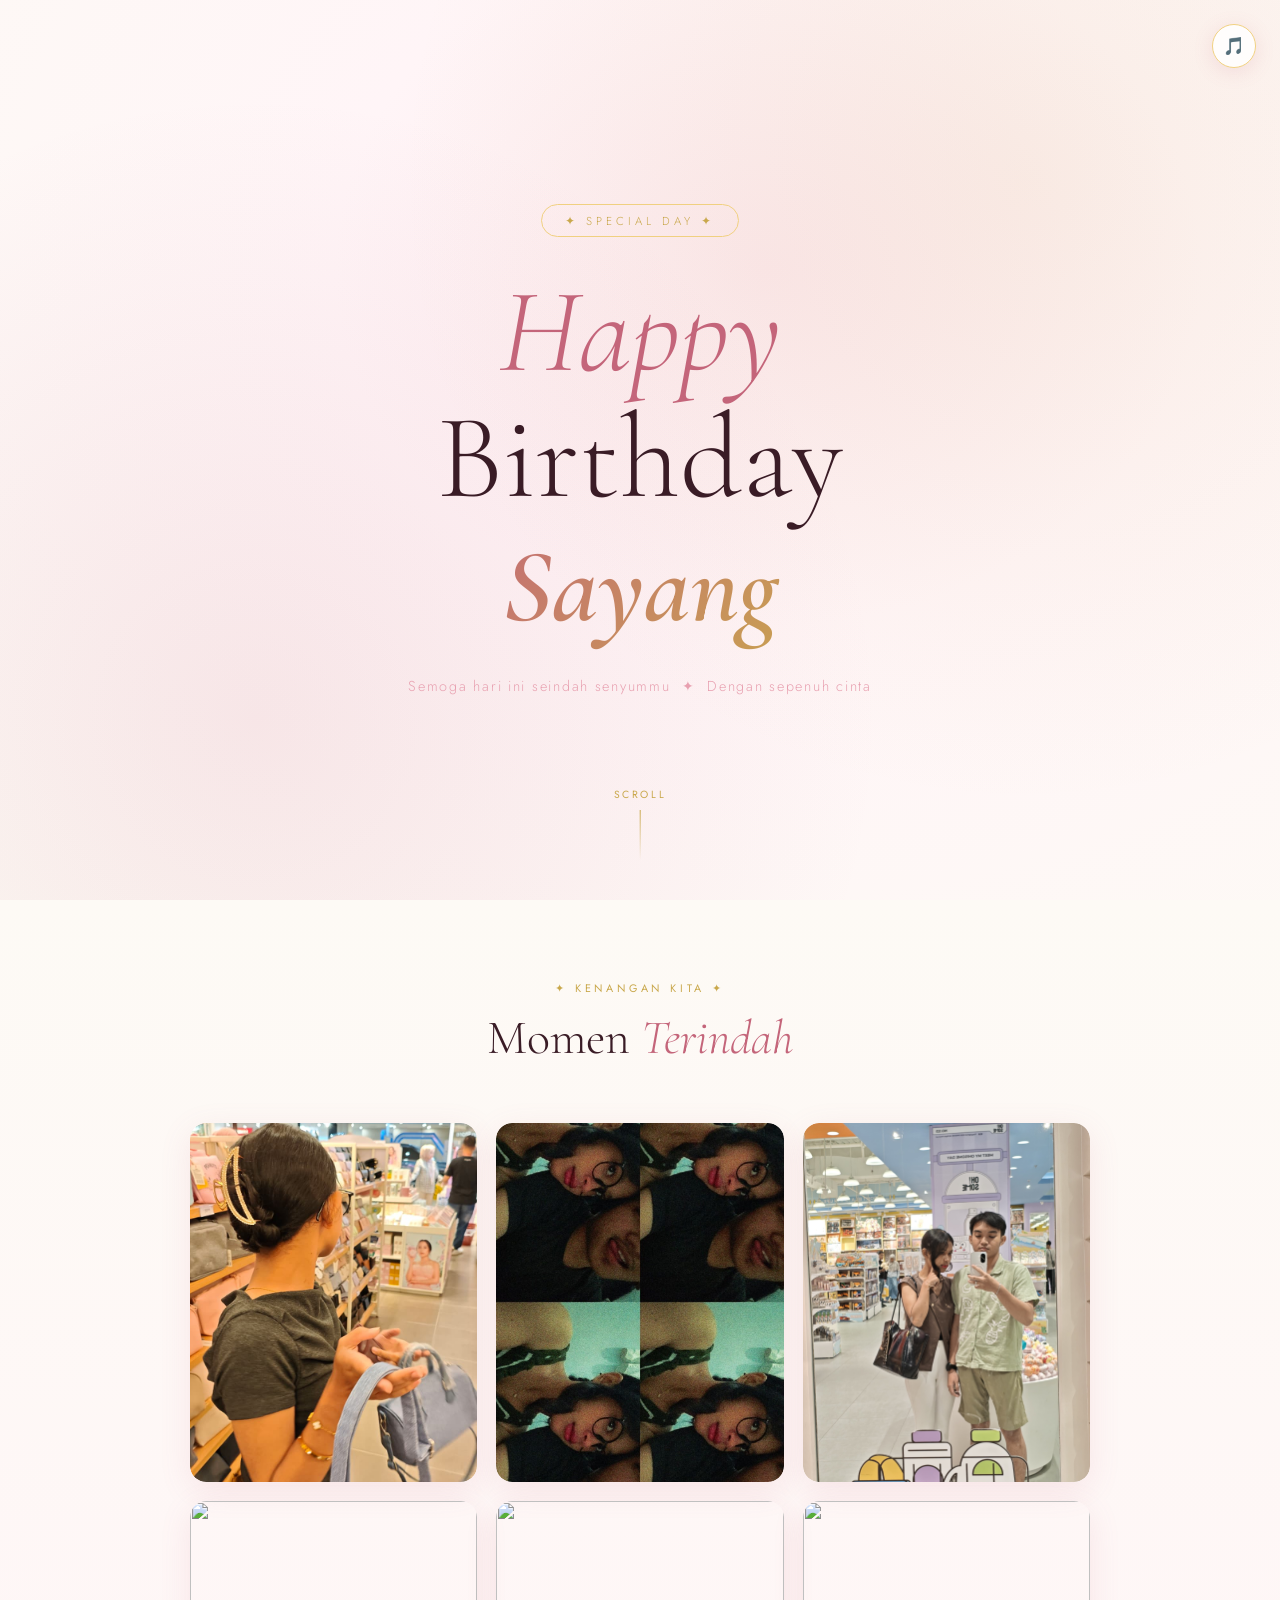
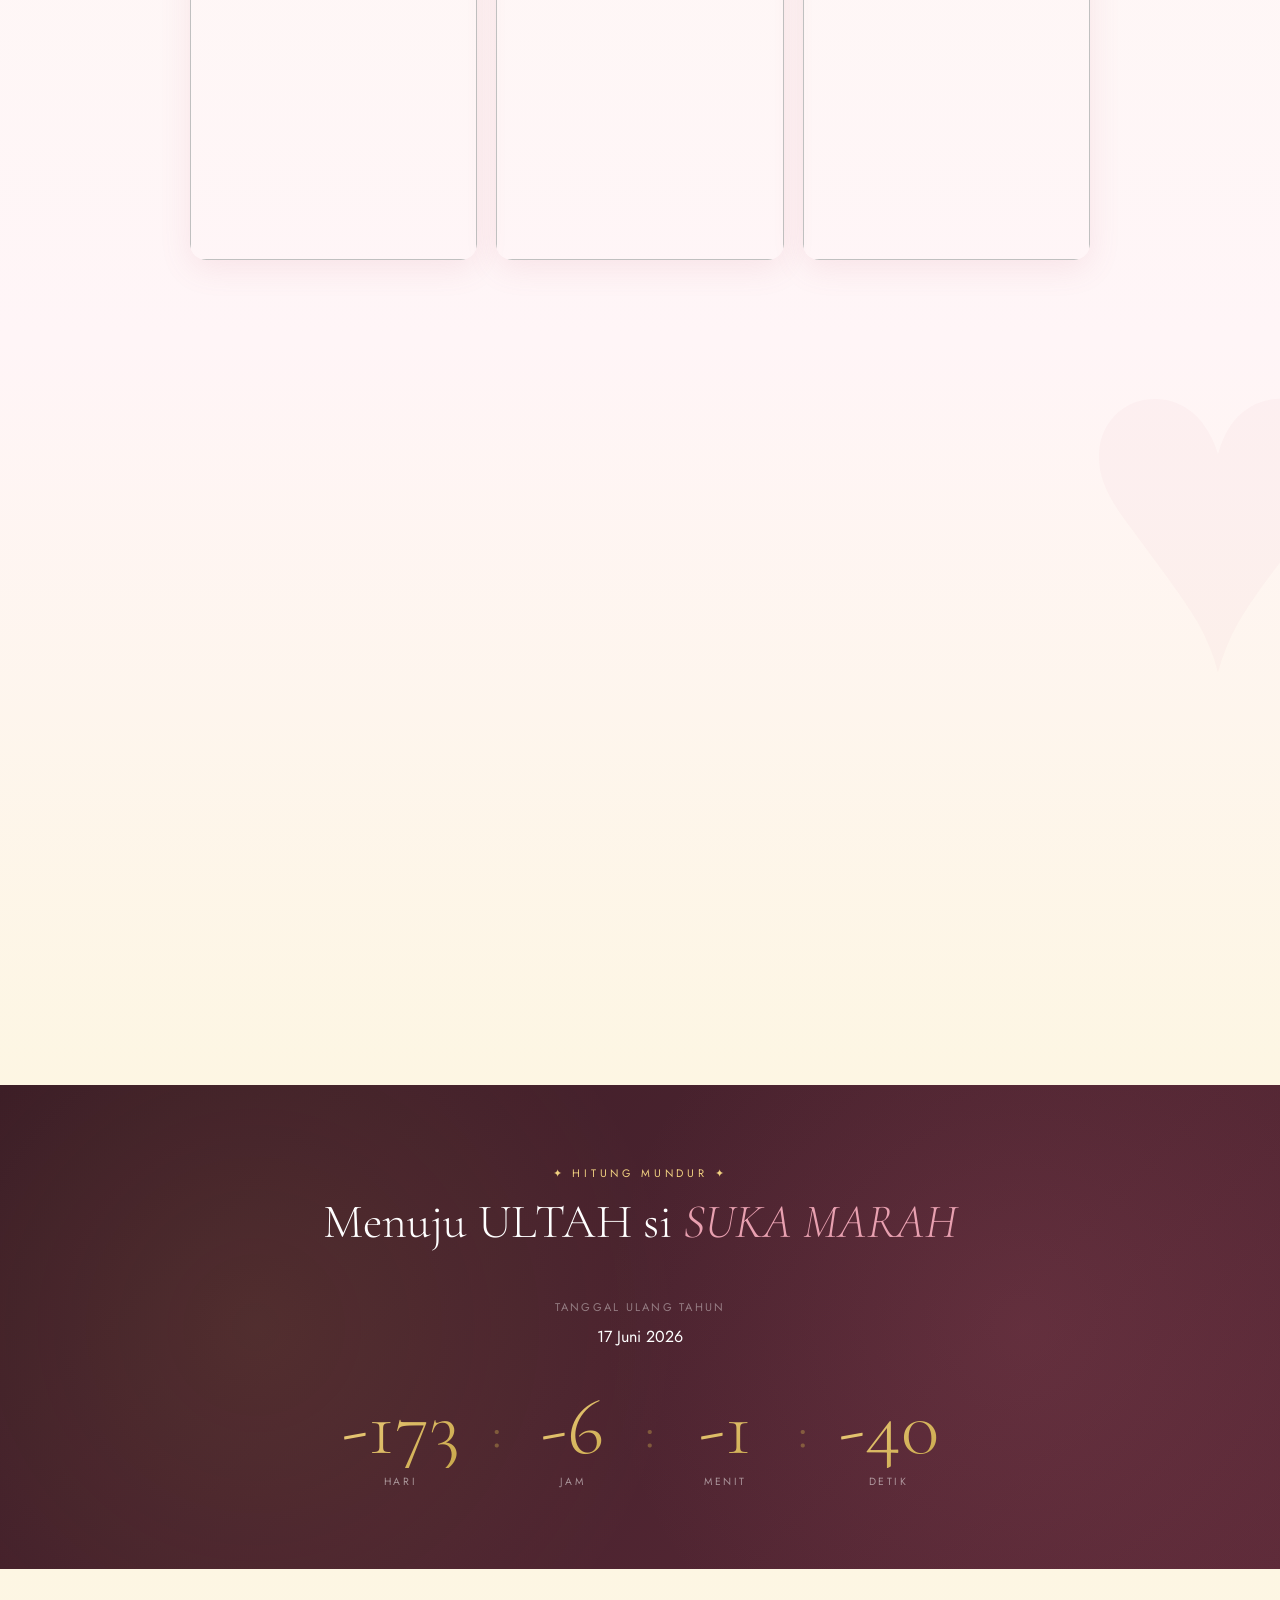
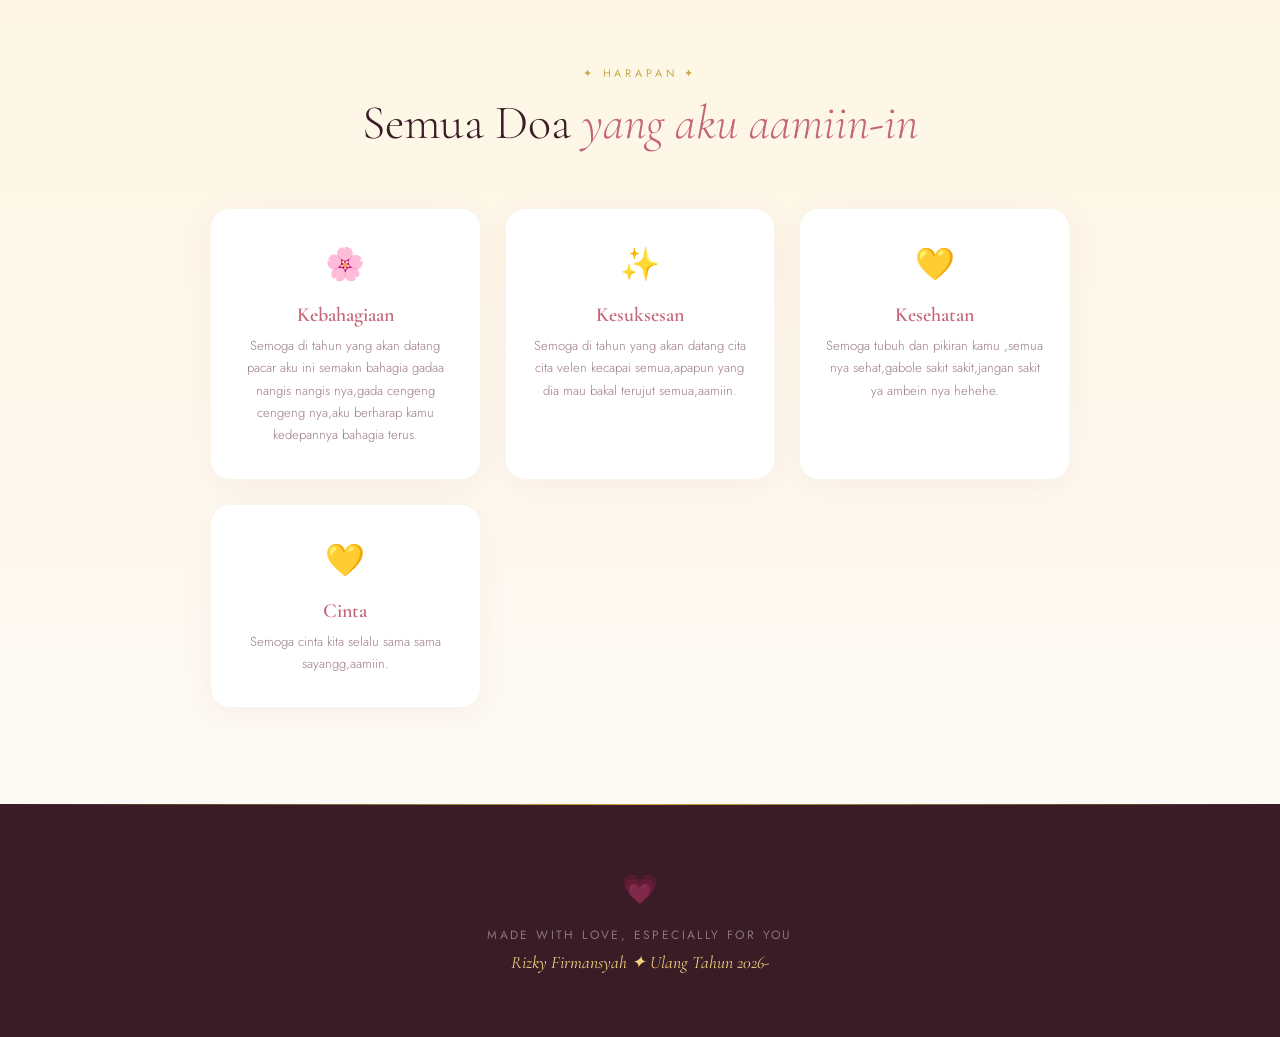
==== index.html @ 266c9fd0 "Rename ultah.html to index.html" ====
<!DOCTYPE html>
<html lang="id">
<head>
  <meta charset="UTF-8" />
  <meta name="viewport" content="width=device-width, initial-scale=1.0" />
  <title>Happy Birthday ✨</title>
  <link href="https://fonts.googleapis.com/css2?family=Cormorant+Garamond:ital,wght@0,300;0,400;0,600;1,300;1,400&family=Jost:wght@200;300;400;500&display=swap" rel="stylesheet" />
  <style>
    *, *::before, *::after { margin: 0; padding: 0; box-sizing: border-box; }

    :root {
      --pink-deep:   #c4657a;
      --pink-mid:    #e8a0b0;
      --pink-light:  #fce8ed;
      --pink-pale:   #fff5f7;
      --gold:        #c9a84c;
      --gold-light:  #f0d080;
      --gold-pale:   #fdf6e3;
      --cream:       #fdfaf5;
      --dark:        #3a1c26;
    }

    html { scroll-behavior: smooth; }

    body {
      font-family: 'Jost', sans-serif;
      background: var(--cream);
      color: var(--dark);
      overflow-x: hidden;
    }

    /* ── PARTICLE CANVAS ── */
    #particles {
      position: fixed; inset: 0;
      pointer-events: none;
      z-index: 0;
    }

    /* ── HERO ── */
    .hero {
      position: relative;
      min-height: 100vh;
      display: flex;
      flex-direction: column;
      align-items: center;
      justify-content: center;
      text-align: center;
      padding: 2rem;
      overflow: hidden;
      background: radial-gradient(ellipse at 60% 30%, #fce8ed 0%, #fff5f7 40%, #fdfaf5 100%);
    }

    .hero::before {
      content: '';
      position: absolute;
      inset: 0;
      background:
        radial-gradient(circle at 20% 80%, rgba(196,101,122,.12) 0%, transparent 50%),
        radial-gradient(circle at 80% 20%, rgba(201,168,76,.10) 0%, transparent 50%);
      z-index: 1;
    }

    .hero-inner { position: relative; z-index: 2; }

    .badge {
      display: inline-block;
      font-family: 'Jost', sans-serif;
      font-weight: 300;
      font-size: .72rem;
      letter-spacing: .35em;
      text-transform: uppercase;
      color: var(--gold);
      border: 1px solid var(--gold-light);
      padding: .45rem 1.4rem;
      border-radius: 99px;
      margin-bottom: 2rem;
      opacity: 0;
      animation: fadeUp .8s .2s ease forwards;
    }

    .hero-title {
      font-family: 'Cormorant Garamond', serif;
      font-weight: 300;
      font-size: clamp(3.2rem, 10vw, 7.5rem);
      line-height: 1.05;
      color: var(--dark);
      opacity: 0;
      animation: fadeUp .9s .4s ease forwards;
    }

    .hero-title em {
      font-style: italic;
      color: var(--pink-deep);
    }

    .hero-name {
      font-family: 'Cormorant Garamond', serif;
      font-weight: 600;
      font-style: italic;
      font-size: clamp(2.8rem, 9vw, 6.5rem);
      background: linear-gradient(135deg, var(--pink-deep), var(--gold));
      -webkit-background-clip: text;
      -webkit-text-fill-color: transparent;
      background-clip: text;
      margin-top: .2rem;
      opacity: 0;
      animation: fadeUp .9s .6s ease forwards;
    }

    .hero-sub {
      font-size: .9rem;
      font-weight: 300;
      letter-spacing: .12em;
      color: var(--pink-mid);
      margin-top: 1.6rem;
      opacity: 0;
      animation: fadeUp .9s .8s ease forwards;
    }

    .scroll-hint {
      position: absolute;
      bottom: 2.5rem;
      left: 50%;
      transform: translateX(-50%);
      z-index: 2;
      display: flex;
      flex-direction: column;
      align-items: center;
      gap: .5rem;
      opacity: 0;
      animation: fadeIn 1s 1.4s ease forwards;
    }

    .scroll-hint span {
      font-size: .65rem;
      letter-spacing: .25em;
      text-transform: uppercase;
      color: var(--gold);
    }

    .scroll-line {
      width: 1px;
      height: 50px;
      background: linear-gradient(to bottom, var(--gold), transparent);
      animation: scrollPulse 2s infinite;
    }

    /* ── DIVIDER ── */
    .divider {
      display: flex;
      align-items: center;
      gap: 1.2rem;
      padding: 0 2rem;
      max-width: 600px;
      margin: 0 auto;
    }

    .divider-line {
      flex: 1;
      height: 1px;
      background: linear-gradient(to right, transparent, var(--gold-light), transparent);
    }

    .divider-icon {
      color: var(--gold);
      font-size: 1.1rem;
    }

    /* ── PHOTO SECTION ── */
    .photo-section {
      padding: 5rem 2rem;
      background: linear-gradient(180deg, var(--cream) 0%, var(--pink-pale) 100%);
    }

    .section-label {
      text-align: center;
      font-size: .68rem;
      letter-spacing: .35em;
      text-transform: uppercase;
      color: var(--gold);
      margin-bottom: .8rem;
    }

    .section-title {
      font-family: 'Cormorant Garamond', serif;
      font-weight: 300;
      font-size: clamp(2rem, 5vw, 3rem);
      text-align: center;
      color: var(--dark);
      margin-bottom: 3.5rem;
    }

    .section-title em {
      font-style: italic;
      color: var(--pink-deep);
    }

    .photo-grid {
      display: grid;
      grid-template-columns: repeat(3, 1fr);
      gap: 1.2rem;
      max-width: 900px;
      margin: 0 auto;
    }

    @media (max-width: 600px) {
      .photo-grid { grid-template-columns: repeat(2, 1fr); }
      .photo-grid .photo-main { grid-column: 1 / -1; }
    }
    .photo-caption{
      margin-top: 10px;
      text-align: center;
      font-size: 14px;
      color: #b06a7b;
      line-height: 1.5;
      font-weight: 300;
      letter-spacing: 0.5px;
      padding: 0 8px;
    }
    .photo-frame {
      position: relative;
      border-radius: 16px;
      overflow: hidden;
      aspect-ratio: 4/5;
      cursor: pointer;
      transition: transform .4s cubic-bezier(.34,1.56,.64,1);
      box-shadow: 0 8px 32px rgba(196,101,122,.12);
    }

    .photo-frame:hover { transform: translateY(-6px) scale(1.02); }

    .photo-main {
      aspect-ratio: 3/4;
      grid-row: span 1;
    }

    .photo-placeholder {
      width: 100%;
      height: 100%;
      display: flex;
      flex-direction: column;
      align-items: center;
      justify-content: center;
      gap: .9rem;
      background: linear-gradient(135deg, var(--pink-light), #fdf0f3);
      border: 2px dashed var(--pink-mid);
      border-radius: 16px;
      transition: all .3s ease;
    }

    .photo-placeholder:hover {
      background: linear-gradient(135deg, #fce0e7, var(--pink-light));
      border-color: var(--pink-deep);
    }

    .photo-placeholder input[type="file"] {
      position: absolute;
      inset: 0;
      opacity: 0;
      cursor: pointer;
      width: 100%;
      height: 100%;
    }

    .upload-icon {
      width: 48px;
      height: 48px;
      border-radius: 50%;
      background: linear-gradient(135deg, var(--pink-deep), var(--gold));
      display: flex;
      align-items: center;
      justify-content: center;
      color: white;
      font-size: 1.2rem;
      flex-shrink: 0;
    }

    .upload-text {
      font-size: .78rem;
      font-weight: 300;
      letter-spacing: .08em;
      color: var(--pink-deep);
      text-align: center;
      padding: 0 .5rem;
    }


    .photo-placeholder{
    padding: 0;
    overflow: hidden;
    border: none;
    background: transparent;
    }

  .photo-img{
  width:100%;
  height:100%;
  object-fit:cover;
  display:block;
  }
    .photo-overlay {
      position: absolute;
      inset: 0;
      background: linear-gradient(to top, rgba(58,28,38,.5) 0%, transparent 50%);
      border-radius: 16px;
      opacity: 0;
      transition: opacity .3s ease;
    }

    .photo-frame:hover .photo-overlay { opacity: 1; }

    /* ── MESSAGE SECTION ── */
    .message-section {
      padding: 6rem 2rem;
      background: linear-gradient(180deg, var(--pink-pale) 0%, var(--gold-pale) 100%);
      position: relative;
      overflow: hidden;
    }

    .message-section::before {
      content: '♥';
      position: absolute;
      font-size: 30rem;
      color: rgba(196,101,122,.04);
      top: -5rem;
      right: -5rem;
      line-height: 1;
      pointer-events: none;
    }

    .message-card {
      max-width: 680px;
      margin: 0 auto;
      background: rgba(255,255,255,.7);
      backdrop-filter: blur(20px);
      border-radius: 24px;
      padding: 3.5rem;
      border: 1px solid rgba(201,168,76,.2);
      box-shadow: 0 20px 60px rgba(196,101,122,.08), 0 4px 16px rgba(201,168,76,.06);
      position: relative;
    }

    .message-card::before {
      content: '\201C';
      font-family: 'Cormorant Garamond', serif;
      font-size: 8rem;
      line-height: .7;
      color: var(--gold-light);
      position: absolute;
      top: 1.5rem;
      left: 2rem;
      pointer-events: none;
    }

    .message-text {
      font-family: 'Cormorant Garamond', serif;
      font-size: clamp(1.25rem, 2.5vw, 1.7rem);
      font-weight: 300;
      line-height: 1.8;
      color: var(--dark);
      font-style: italic;
      text-align: center;
      position: relative;
      z-index: 1;
      padding-top: .5rem;
      outline: none;
      min-height: 120px;
    }

    .message-text:empty::before {
      content: 'Tulis pesan manis kamu di sini...';
      color: var(--pink-mid);
      font-style: italic;
    }

    .message-author {
      text-align: right;
      font-size: .8rem;
      letter-spacing: .2em;
      color: var(--gold);
      margin-top: 1.5rem;
      font-weight: 400;
      text-transform: uppercase;
    }

    /* ── COUNTDOWN ── */
    .countdown-section {
      padding: 5rem 2rem;
      background: linear-gradient(135deg, var(--dark) 0%, #5c2a38 100%);
      color: white;
      text-align: center;
      position: relative;
      overflow: hidden;
    }

    .countdown-section::before {
      content: '';
      position: absolute;
      inset: 0;
      background:
        radial-gradient(circle at 20% 50%, rgba(201,168,76,.1) 0%, transparent 40%),
        radial-gradient(circle at 80% 50%, rgba(196,101,122,.15) 0%, transparent 40%);
    }

    .countdown-section .section-label { color: var(--gold-light); }

    .countdown-section .section-title {
      color: white;
      margin-bottom: 3rem;
    }

    .countdown-grid {
      display: flex;
      justify-content: center;
      gap: 2rem;
      flex-wrap: wrap;
      position: relative;
    }

    .countdown-item {
      text-align: center;
    }

    .countdown-num {
      font-family: 'Cormorant Garamond', serif;
      font-weight: 300;
      font-size: clamp(3rem, 8vw, 5rem);
      background: linear-gradient(135deg, var(--gold-light), var(--gold));
      -webkit-background-clip: text;
      -webkit-text-fill-color: transparent;
      background-clip: text;
      line-height: 1;
      display: block;
      min-width: 80px;
    }

    .countdown-label {
      font-size: .65rem;
      letter-spacing: .25em;
      text-transform: uppercase;
      color: rgba(255,255,255,.5);
      margin-top: .4rem;
    }

    .countdown-sep {
      font-family: 'Cormorant Garamond', serif;
      font-size: 3rem;
      color: var(--gold);
      opacity: .4;
      align-self: center;
      padding-bottom: .8rem;
      animation: blink 1s infinite;
    }

    /* ── WISH SECTION ── */
    .wish-section {
      padding: 6rem 2rem;
      background: linear-gradient(180deg, var(--gold-pale) 0%, var(--cream) 100%);
      text-align: center;
    }

    .wish-list {
      display: grid;
      grid-template-columns: repeat(auto-fit, minmax(220px, 1fr));
      gap: 1.5rem;
      max-width: 860px;
      margin: 0 auto;
    }

    .wish-card {
      background: white;
      border-radius: 20px;
      padding: 2rem 1.5rem;
      box-shadow: 0 8px 30px rgba(196,101,122,.07);
      border: 1px solid rgba(201,168,76,.12);
      transition: transform .3s ease, box-shadow .3s ease;
    }

    .wish-card:hover {
      transform: translateY(-4px);
      box-shadow: 0 16px 40px rgba(196,101,122,.14);
    }

    .wish-icon {
      font-size: 2rem;
      margin-bottom: 1rem;
      display: block;
    }

    .wish-title {
      font-family: 'Cormorant Garamond', serif;
      font-size: 1.25rem;
      font-weight: 600;
      color: var(--pink-deep);
      margin-bottom: .5rem;
    }

    .wish-desc {
      font-size: .82rem;
      font-weight: 300;
      color: #9b7a85;
      line-height: 1.7;
    }

    /* ── FOOTER ── */
    .footer {
      padding: 4rem 2rem;
      background: var(--dark);
      text-align: center;
      color: rgba(255,255,255,.4);
      position: relative;
      overflow: hidden;
    }

    .footer::before {
      content: '';
      position: absolute;
      top: 0; left: 0; right: 0;
      height: 1px;
      background: linear-gradient(to right, transparent, var(--gold), transparent);
    }

    .footer-heart {
      font-size: 1.8rem;
      display: block;
      margin-bottom: 1rem;
      animation: heartbeat 1.5s infinite;
    }

    .footer-text {
      font-size: .75rem;
      letter-spacing: .2em;
      text-transform: uppercase;
    }

    .footer-name {
      font-family: 'Cormorant Garamond', serif;
      font-style: italic;
      font-size: 1.1rem;
      color: var(--gold-light);
      margin-top: .5rem;
    }

    /* ── DATE INPUT ── */
    .date-input-wrap {
      text-align: center;
      margin-bottom: 2.5rem;
      position: relative;
    }

    .date-input-wrap label {
      display: block;
      font-size: .7rem;
      letter-spacing: .2em;
      text-transform: uppercase;
      color: rgba(255,255,255,.4);
      margin-bottom: .6rem;
    }

    .date-input-wrap input[type="date"] {
      background: rgba(255,255,255,.07);
      border: 1px solid rgba(201,168,76,.3);
      border-radius: 12px;
      padding: .6rem 1.2rem;
      color: white;
      font-family: 'Jost', sans-serif;
      font-size: .85rem;
      letter-spacing: .05em;
      outline: none;
      cursor: pointer;
      text-align: center;
    }

    .date-input-wrap input[type="date"]::-webkit-calendar-picker-indicator {
      filter: invert(1) opacity(.5);
    }

    /* ── ANIMATIONS ── */
    @keyframes fadeUp {
      from { opacity: 0; transform: translateY(28px); }
      to   { opacity: 1; transform: translateY(0); }
    }

    @keyframes fadeIn {
      from { opacity: 0; }
      to   { opacity: 1; }
    }

    @keyframes scrollPulse {
      0%, 100% { opacity: .3; }
      50%       { opacity: 1; }
    }

    @keyframes heartbeat {
      0%, 100% { transform: scale(1); }
      20%       { transform: scale(1.2); }
      40%       { transform: scale(1); }
      60%       { transform: scale(1.1); }
    }

    @keyframes blink {
      0%, 100% { opacity: .4; }
      50%       { opacity: .1; }
    }

    @keyframes float {
      0%, 100% { transform: translateY(0) rotate(0deg); }
      33%       { transform: translateY(-18px) rotate(3deg); }
      66%       { transform: translateY(-8px) rotate(-2deg); }
    }

    /* ── SCROLL REVEAL ── */
    .reveal {
      opacity: 0;
      transform: translateY(36px);
      transition: opacity .8s ease, transform .8s ease;
    }

    .reveal.visible {
      opacity: 1;
      transform: translateY(0);
    }


    /* ── MUSIC BTN ── */
    .music-btn {
      position: fixed;
      top: 1.5rem;
      right: 1.5rem;
      width: 44px;
      height: 44px;
      border-radius: 50%;
      background: rgba(255,255,255,.85);
      backdrop-filter: blur(10px);
      border: 1px solid var(--gold-light);
      cursor: pointer;
      z-index: 100;
      display: flex;
      align-items: center;
      justify-content: center;
      font-size: 1.1rem;
      box-shadow: 0 4px 20px rgba(196,101,122,.15);
      transition: transform .2s ease;
      animation: fadeIn 1s 1.6s both;
    }

    .music-btn:hover { transform: scale(1.1); }
  </style>
</head>
<body>

<canvas id="particles"></canvas>

<button class="music-btn" id="musicBtn" title="Toggle Music">🎵</button>


<!-- HERO -->
<section class="hero">
  <div class="hero-inner">
    <div class="badge">✦ Special Day ✦</div>
    <h1 class="hero-title"><em>Happy</em><br>Birthday</h1>
    <div class="hero-name" contenteditable="true" spellcheck="false">Sayang</div>
    <p class="hero-sub" contenteditable="true" spellcheck="false">Semoga hari ini seindah senyummu &nbsp;✦&nbsp; Dengan sepenuh cinta</p>
  </div>
  <div class="scroll-hint">
    <span>Scroll</span>
    <div class="scroll-line"></div>
  </div>
</section>

<!-- PHOTO SECTION -->
<section class="photo-section">
  <div class="reveal">
    <p class="section-label">✦ Kenangan Kita ✦</p>
    <h2 class="section-title">Momen <em>Terindah</em></h2>
    <div class="photo-grid">

  <div class="photo-frame">
    <div class="photo-placeholder">
      <img src="a.jpeg" class="photo-img">
    </div>


    <div class="photo-overlay"></div>
  </div>

  <div class="photo-frame">
    <div class="photo-placeholder">
      <img src="b.jpeg" class="photo-img">
    </div>
    <div class="photo-overlay"></div>
  </div>

  <div class="photo-frame">
    <div class="photo-placeholder">
      <img src="c.jpeg" class="photo-img">
    </div>
    <div class="photo-overlay"></div>
  </div>

  <div class="photo-frame">
    <div class="photo-placeholder">
      <img src="foto4.jpg" class="photo-img">
    </div>
    <div class="photo-overlay"></div>
  </div>

  <div class="photo-frame">
    <div class="photo-placeholder">
      <img src="foto5.jpg" class="photo-img">
    </div>
    <div class="photo-overlay"></div>
  </div>

    <div class="photo-frame">
    <div class="photo-placeholder">
      <img src="foto6.jpg" class="photo-img">
    </div>
    <div class="photo-overlay"></div>

</div>
  </div>
</section>

<!-- MESSAGE SECTION -->
<section class="message-section">
  <div class="reveal">
    <p class="section-label">✦ Dari Hati ✦</p>
    <h2 class="section-title">Pesan <em>Untukmu</em></h2>
    <div class="message-card">
      <p class="message-text" contenteditable="true" spellcheck="false">Kamu adalah alasan di balik senyumku setiap hari. Di hari yang spesial ini, aku hanya ingin kamu tahu betapa berartinya kamu bagiku — lebih dari yang bisa kuungkapkan dengan kata-kata. Selamat ulang tahun, sayangku.</p>
      <p class="message-author" contenteditable="true" spellcheck="false">— Dengan cinta, Nama Kamu</p>
    </div>
  </div>
</section>

<!-- COUNTDOWN -->
<section class="countdown-section">
  <div class="reveal">
    <p class="section-label">✦ Hitung Mundur ✦</p>
    <h2 class="section-title" style="color:white;">Menuju ULTAH si<em style="color:var(--pink-mid);"> SUKA MARAH</em></h2>

    <div class="date-input-wrap">
      <label>Tanggal ulang tahun</label>
       <div class="fixed-date">17 Juni 2026</div>
    </div>

    <div class="countdown-grid" id="countdownGrid">
      <div class="countdown-item"><span class="countdown-num" id="cd-days">--</span><div class="countdown-label">Hari</div></div>
      <div class="countdown-sep">:</div>
      <div class="countdown-item"><span class="countdown-num" id="cd-hours">--</span><div class="countdown-label">Jam</div></div>
      <div class="countdown-sep">:</div>
      <div class="countdown-item"><span class="countdown-num" id="cd-mins">--</span><div class="countdown-label">Menit</div></div>
      <div class="countdown-sep">:</div>
      <div class="countdown-item"><span class="countdown-num" id="cd-secs">--</span><div class="countdown-label">Detik</div></div>
    </div>
  </div>
</section>

<!-- WISH SECTION -->
<section class="wish-section">
  <div class="reveal">
    <p class="section-label">✦ Harapan ✦</p>
    <h2 class="section-title">Semua Doa <em>yang aku aamiin-in</em></h2>
    <div class="wish-list">
      <div class="wish-card">
        <span class="wish-icon">🌸</span>
        <div class="wish-title" contenteditable="true">Kebahagiaan</div>
        <p class="wish-desc" contenteditable="true">Semoga di tahun yang akan datang pacar aku ini semakin bahagia gadaa nangis nangis nya,gada cengeng cengeng nya,aku berharap kamu kedepannya bahagia terus.</p>
      </div>
      <div class="wish-card">
        <span class="wish-icon">✨</span>
        <div class="wish-title" contenteditable="true">Kesuksesan</div>
        <p class="wish-desc" contenteditable="true">Semoga di tahun yang akan datang cita cita velen kecapai semua,apapun yang dia mau bakal terujut semua,aamiin.</p>
      </div>
      <div class="wish-card">
        <span class="wish-icon">💛</span>
        <div class="wish-title" contenteditable="true">Kesehatan</div>
        <p class="wish-desc" contenteditable="true">Semoga tubuh dan pikiran kamu ,semua nya sehat,gabole sakit sakit,jangan sakit ya ambein nya hehehe.</p>
      </div>
      <div class="wish-card">
        <span class="wish-icon">💛</span>
        <div class="wish-title" contenteditable="true">Cinta</div>
        <p class="wish-desc" contenteditable="true">Semoga cinta kita selalu sama sama sayangg,aamiin.</p>
      </div>
    </div>
  </div>
</section>

<!-- FOOTER -->
<footer class="footer">
  <span class="footer-heart">💗</span>
  <p class="footer-text">Made with love, especially for you</p>
  <p class="footer-name" contenteditable="true" spellcheck="false">Rizky Firmansyah ✦ Ulang Tahun 2026-</p>
</footer>

<!-- HIDDEN AUDIO -->
<audio id="bgMusic" loop>
  <source src="p.mp3" type="audio/mpeg" />
</audio>

<script>
/* ═══════════════════════════════
   PARTICLES
═══════════════════════════════ */
const canvas = document.getElementById('particles');
const ctx = canvas.getContext('2d');
let W, H, particles = [];

function resize() {
  W = canvas.width  = window.innerWidth;
  H = canvas.height = window.innerHeight;
}
resize();
window.addEventListener('resize', resize);

const SHAPES = ['♥', '✦', '·', '°'];

class Particle {
  constructor() { this.reset(true); }
  reset(init = false) {
    this.x     = Math.random() * W;
    this.y     = init ? Math.random() * H : H + 20;
    this.size  = Math.random() * 14 + 6;
    this.speed = Math.random() * .5 + .15;
    this.opacity = Math.random() * .35 + .05;
    this.shape = SHAPES[Math.floor(Math.random() * SHAPES.length)];
    this.drift = (Math.random() - .5) * .3;
    this.hue   = Math.random() > .5 ? '#c4657a' : '#c9a84c';
    this.spin  = (Math.random() - .5) * .02;
    this.angle = Math.random() * Math.PI * 2;
  }
  update() {
    this.y     -= this.speed;
    this.x     += this.drift;
    this.angle += this.spin;
    if (this.y < -30) this.reset();
  }
  draw() {
    ctx.save();
    ctx.translate(this.x, this.y);
    ctx.rotate(this.angle);
    ctx.globalAlpha = this.opacity;
    ctx.fillStyle   = this.hue;
    ctx.font        = `${this.size}px serif`;
    ctx.textAlign   = 'center';
    ctx.textBaseline = 'middle';
    ctx.fillText(this.shape, 0, 0);
    ctx.restore();
  }
}

for (let i = 0; i < 60; i++) particles.push(new Particle());

function animate() {
  ctx.clearRect(0, 0, W, H);
  particles.forEach(p => { p.update(); p.draw(); });
  requestAnimationFrame(animate);
}
animate();

/* ═══════════════════════════════
   SCROLL REVEAL
═══════════════════════════════ */
const revealEls = document.querySelectorAll('.reveal');
const io = new IntersectionObserver(entries => {
  entries.forEach(e => { if (e.isIntersecting) { e.target.classList.add('visible'); io.unobserve(e.target); } });
}, { threshold: 0.1 });
revealEls.forEach(el => io.observe(el));


/* ═══════════════════════════════
   COUNTDOWN
═══════════════════════════════ */
let countdownInterval = null;

function startCountdown() {

  // Tanggal tetap: 17 Juni 2026
  const target = new Date("2026-06-17T00:00:00");

  if (countdownInterval) clearInterval(countdownInterval);

  function tick() {
    const now = new Date();
    const diff = target - now;

    const d = Math.floor(diff / 86400000);
    const h = Math.floor((diff % 86400000) / 3600000);
    const m = Math.floor((diff % 3600000) / 60000);
    const s = Math.floor((diff % 60000) / 1000);

    document.getElementById('cd-days').textContent = String(d).padStart(2, '0');
    document.getElementById('cd-hours').textContent = String(h).padStart(2, '0');
    document.getElementById('cd-mins').textContent = String(m).padStart(2, '0');
    document.getElementById('cd-secs').textContent = String(s).padStart(2, '0');
  }

  tick();
  countdownInterval = setInterval(tick, 1000);
}

startCountdown();

/* ═══════════════════════════════
   MUSIC TOGGLE
═══════════════════════════════ */
const musicBtn = document.getElementById('musicBtn');
const bgMusic  = document.getElementById('bgMusic');
let playing = false;

musicBtn.addEventListener('click', () => {
  if (playing) {
    bgMusic.pause();
    musicBtn.textContent = '🎵';
  } else {
    bgMusic.play().catch(() => {});
    musicBtn.textContent = '⏸';
  }
  playing = !playing;
});

/* ═══════════════════════════════
   CONFETTI ON HERO CLICK
═══════════════════════════════ */
document.querySelector('.hero').addEventListener('click', burst);

function burst() {
  for (let i = 0; i < 12; i++) {
    const p = new Particle();
    p.x = Math.random() * W;
    p.y = Math.random() * H * .6;
    p.size = Math.random() * 20 + 10;
    p.opacity = .7;
    p.speed = Math.random() * 1.5 + .5;
    particles.push(p);
  }
  setTimeout(() => { particles.splice(60); }, 3000);
}
</script>
</body>
</html>
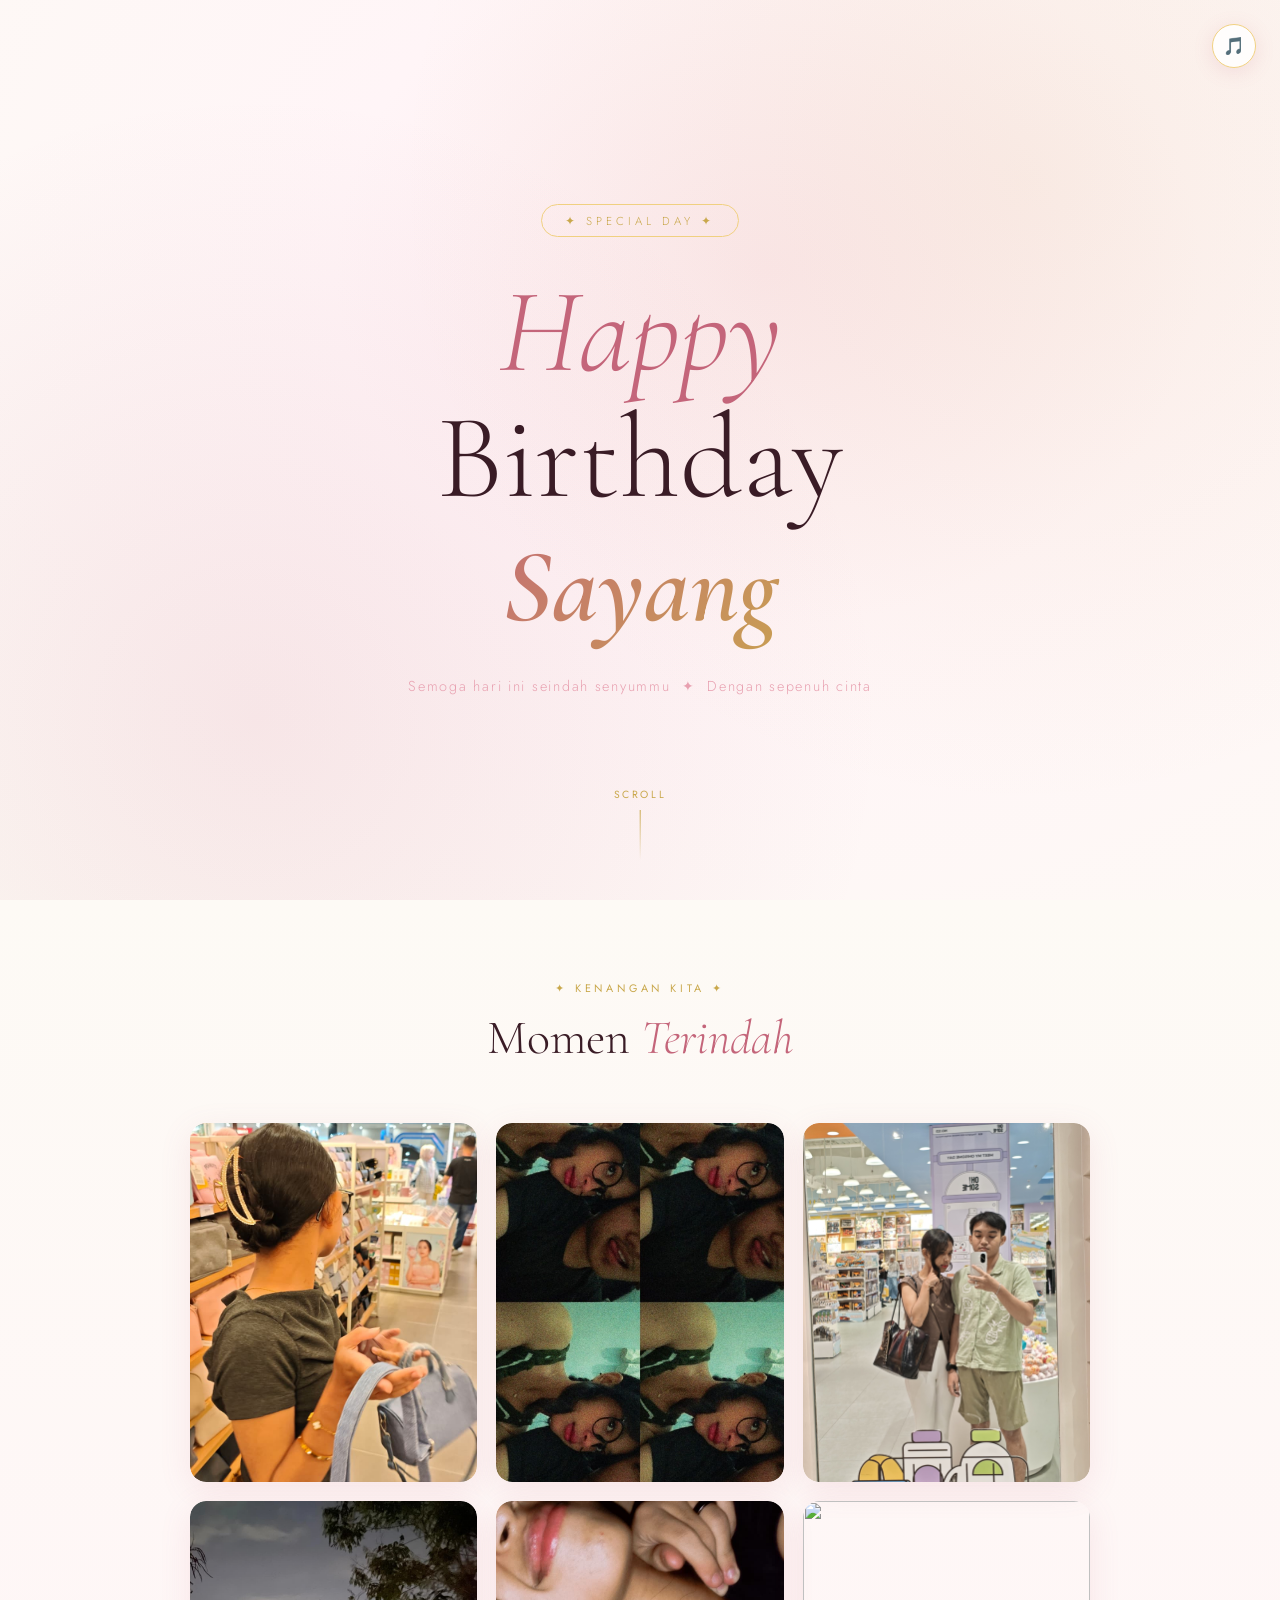
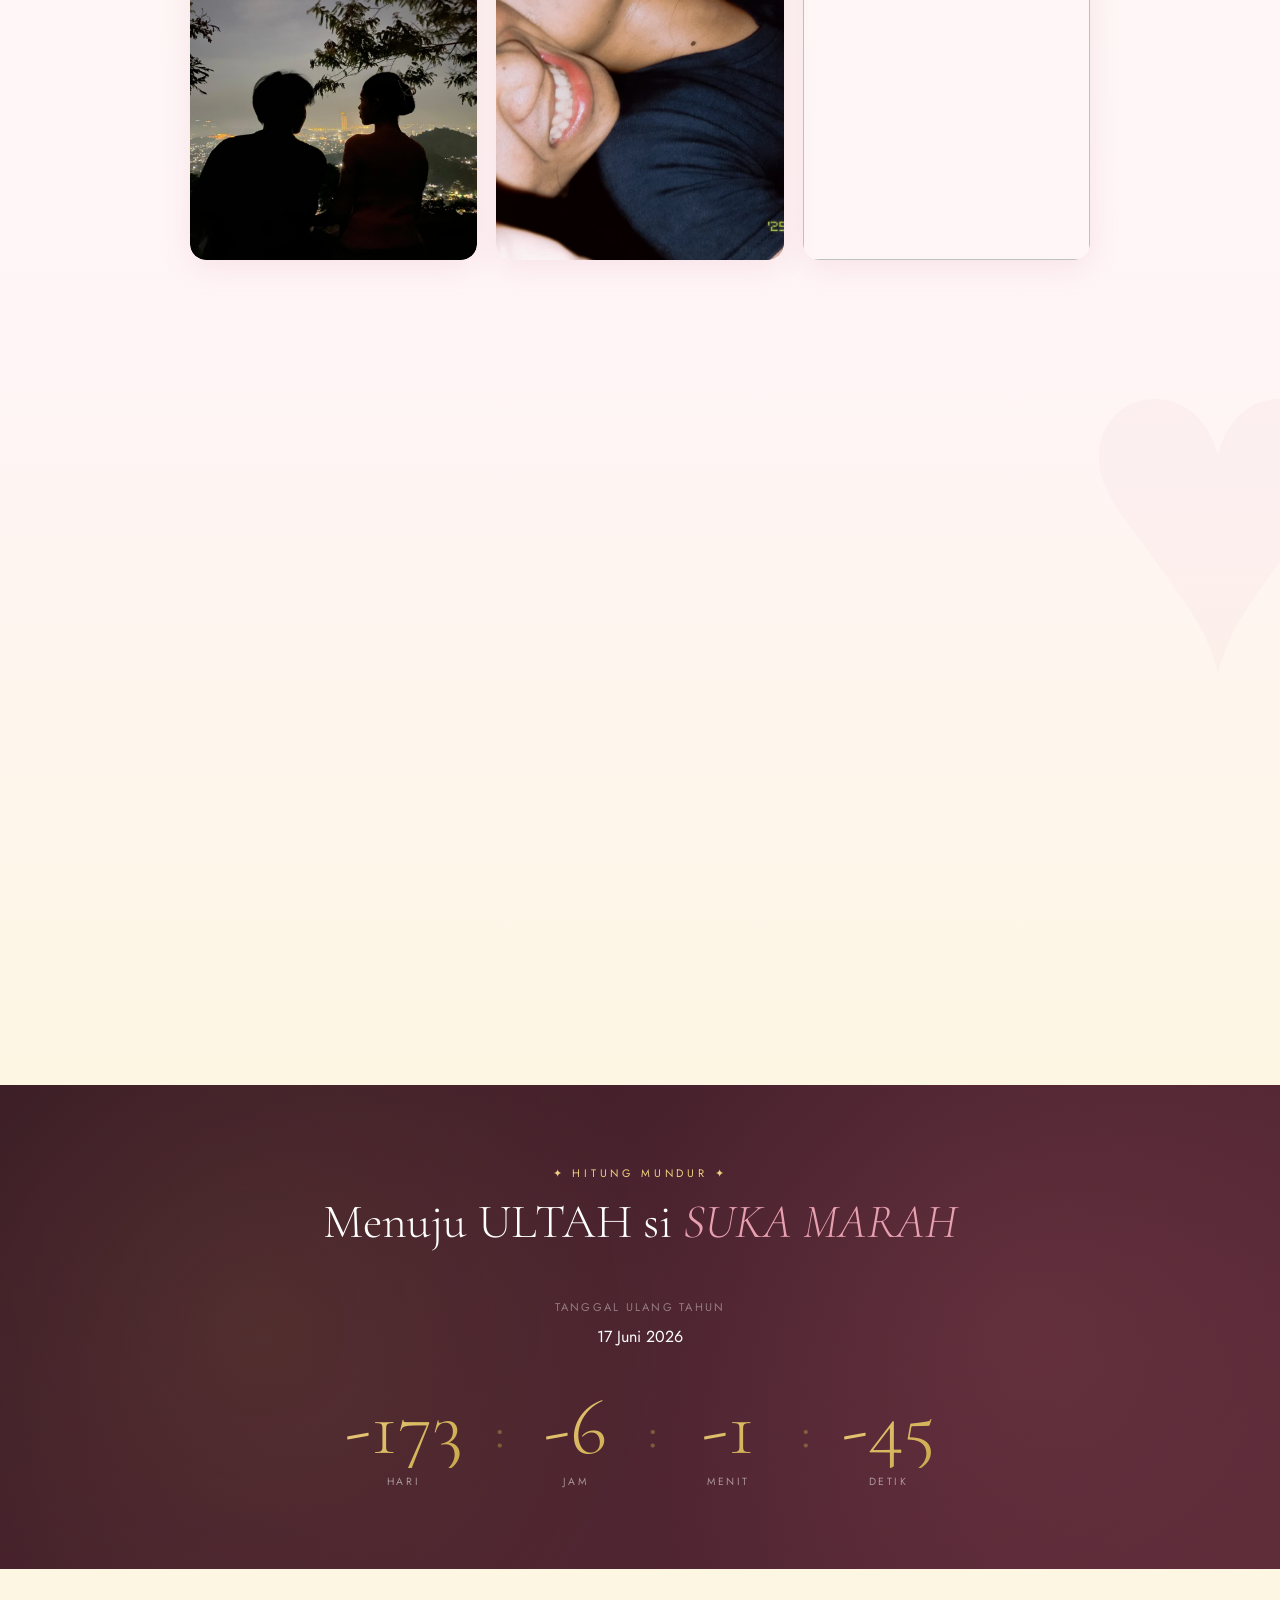
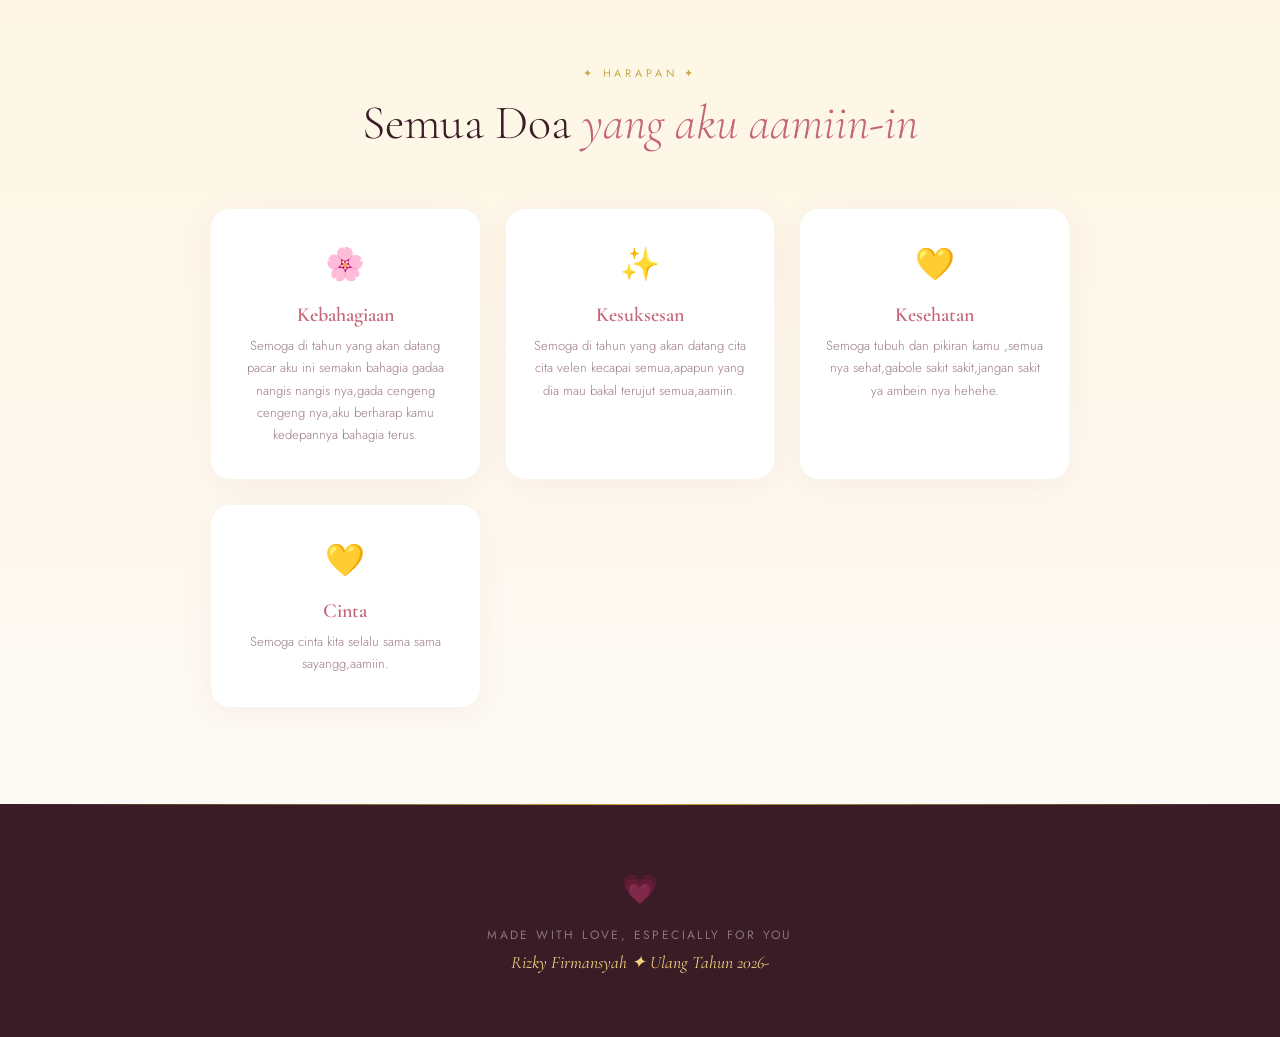
==== commit f9822ca9: "ubah foto" ====
--- a/index.html
+++ b/index.html
@@ -532,6 +532,85 @@
       letter-spacing: .2em;
       text-transform: uppercase;
     }
+    /* ── MEMORY MODAL ── */
+.memory-modal{
+  position: fixed;
+  inset: 0;
+  background: rgba(0,0,0,.65);
+  backdrop-filter: blur(8px);
+  z-index: 9999;
+
+  display: flex;
+  align-items: center;
+  justify-content: center;
+
+  opacity: 0;
+  visibility: hidden;
+  transition: .3s ease;
+}
+
+.memory-modal.active{
+  opacity: 1;
+  visibility: visible;
+}
+
+.memory-box{
+  width: 90%;
+  max-width: 480px;
+  background: rgba(255,255,255,.92);
+  border-radius: 28px;
+  padding: 1.2rem;
+  animation: popup .35s ease;
+
+  box-shadow:
+    0 20px 50px rgba(0,0,0,.18);
+}
+
+.memory-img{
+  width: 100%;
+  height: 420px;
+  object-fit: cover;
+  border-radius: 20px;
+}
+
+.memory-title{
+  font-family: 'Cormorant Garamond', serif;
+  font-size: 2rem;
+  color: var(--pink-deep);
+  margin-top: 1rem;
+  text-align: center;
+}
+
+.memory-desc{
+  margin-top: .8rem;
+  text-align: center;
+  line-height: 1.8;
+  color: #7c5963;
+  font-size: .95rem;
+  font-weight: 300;
+}
+
+.memory-close{
+  position: absolute;
+  margin-top: -8px;
+  right: 24px;
+  font-size: 2rem;
+  cursor: pointer;
+  color: white;
+  z-index: 2;
+}
+
+@keyframes popup{
+  from{
+    transform: scale(.8);
+    opacity: 0;
+  }
+
+  to{
+    transform: scale(1);
+    opacity: 1;
+  }
+}
 
     .footer-name {
       font-family: 'Cormorant Garamond', serif;
@@ -675,42 +754,69 @@
     <h2 class="section-title">Momen <em>Terindah</em></h2>
     <div class="photo-grid">
 
-  <div class="photo-frame">
-    <div class="photo-placeholder">
-      <img src="a.jpeg" class="photo-img">
+    <div class="photo-frame"
+    onclick="openMemory(
+    'a.jpeg',
+    'Beli tasss',
+    'Aku suka momen ini,kamu ketawa lepasss bangett,heppyyy bngttt,karna kamu beli tas,kalo aku ada duit aku beliin kamu lagi yaa  sayangg.'
+    )">
+
+      <div class="photo-placeholder">
+        <img src="a.jpeg" class="photo-img">
+      </div>
+
+      <div class="photo-overlay"></div>
+
     </div>
 
-
-    <div class="photo-overlay"></div>
-  </div>
-
-  <div class="photo-frame">
-    <div class="photo-placeholder">
-      <img src="b.jpeg" class="photo-img">
+    <div class="photo-frame"
+    onclick="openMemory(
+    'b.jpeg',
+    'aku foto ama lita',
+    'serem bangtt, aku kaya lagi foto sama ibu lita anjirr,serem bgtt mana pose kamu kaya jaman dulu + efek nya juga kaya jaman dulu anjirrr.'
+    )">
+      <div class="photo-placeholder">
+        <img src="b.jpeg" class="photo-img">
+      </div>
+      <div class="photo-overlay"></div>
     </div>
-    <div class="photo-overlay"></div>
-  </div>
-
-  <div class="photo-frame">
+
+  <div class="photo-frame"
+    onclick="openMemory(
+    'c.jpeg',
+    'Momen Spesial',
+    'Momen ini sangat berarti bagi aku karena kita merayakan perayaan yang indah bersama keluarga.'
+  )">
     <div class="photo-placeholder">
       <img src="c.jpeg" class="photo-img">
     </div>
     <div class="photo-overlay"></div>
   </div>
 
-  <div class="photo-frame">
+  <div class="photo-frame"
+    onclick="openMemory(
+    'd.jpeg',
+    'Momen Spesial',
+    'Momen ini sangat berarti bagi aku karena kita merayakan perayaan yang indah bersama keluarga.'
+  )">
     <div class="photo-placeholder">
-      <img src="foto4.jpg" class="photo-img">
+      <img src="d.jpeg" class="photo-img">
     </div>
     <div class="photo-overlay"></div>
   </div>
 
-  <div class="photo-frame">
+   <div class="photo-frame"
+    onclick="openMemory(
+    'e.jpeg',
+    'foto aku paling bagus ktnya',
+    'kata kamu ini foto aku senyum paling baguss,iyaa taa,aku ngerasanya engga si awoaokowakoakwokaw,tapi oke laa tone warna nyaaaaaaaaa,kerennn.'
+  )">
     <div class="photo-placeholder">
-      <img src="foto5.jpg" class="photo-img">
+      <img src="e.jpeg" class="photo-img">
     </div>
     <div class="photo-overlay"></div>
   </div>
+
 
     <div class="photo-frame">
     <div class="photo-placeholder">
@@ -902,6 +1008,7 @@
 
 startCountdown();
 
+
 /* ═══════════════════════════════
    MUSIC TOGGLE
 ═══════════════════════════════ */
@@ -937,6 +1044,39 @@
   }
   setTimeout(() => { particles.splice(60); }, 3000);
 }
+
+function openMemory(img, title, desc){
+
+  document.getElementById('memoryModal')
+  .classList.add('active');
+
+  document.getElementById('memoryImg').src = img;
+
+  document.getElementById('memoryTitle').innerText = title;
+
+  document.getElementById('memoryDesc').innerText = desc;
+}
+
+function closeMemory(){
+  document.getElementById('memoryModal')
+  .classList.remove('active');
+}
+
 </script>
+<!-- MEMORY MODAL -->
+<div class="memory-modal" id="memoryModal">
+  <div class="memory-box">
+
+    <span class="memory-close" onclick="closeMemory()">×</span>
+
+    <img id="memoryImg" src="" class="memory-img">
+
+    <h2 id="memoryTitle" class="memory-title"></h2>
+
+    <p id="memoryDesc" class="memory-desc"></p>
+
+  </div>
+</div>
+
 </body>
 </html>
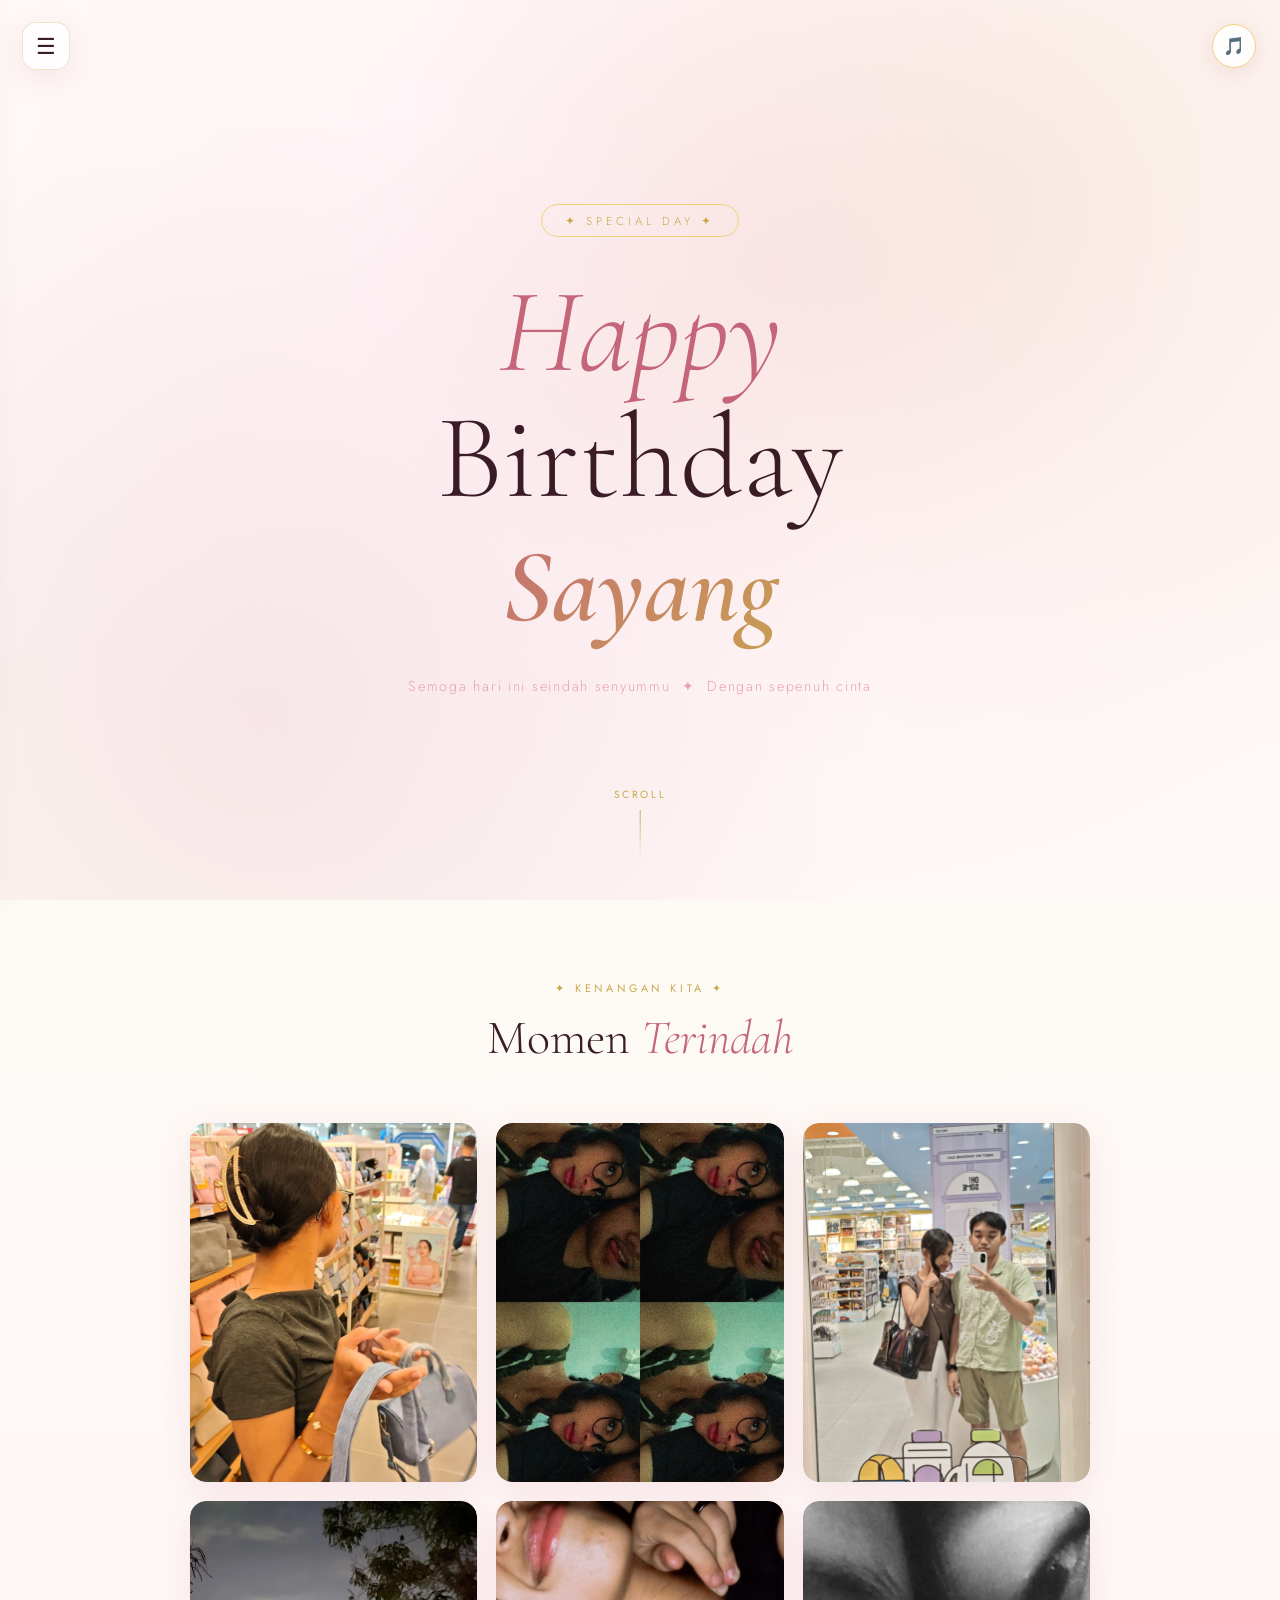
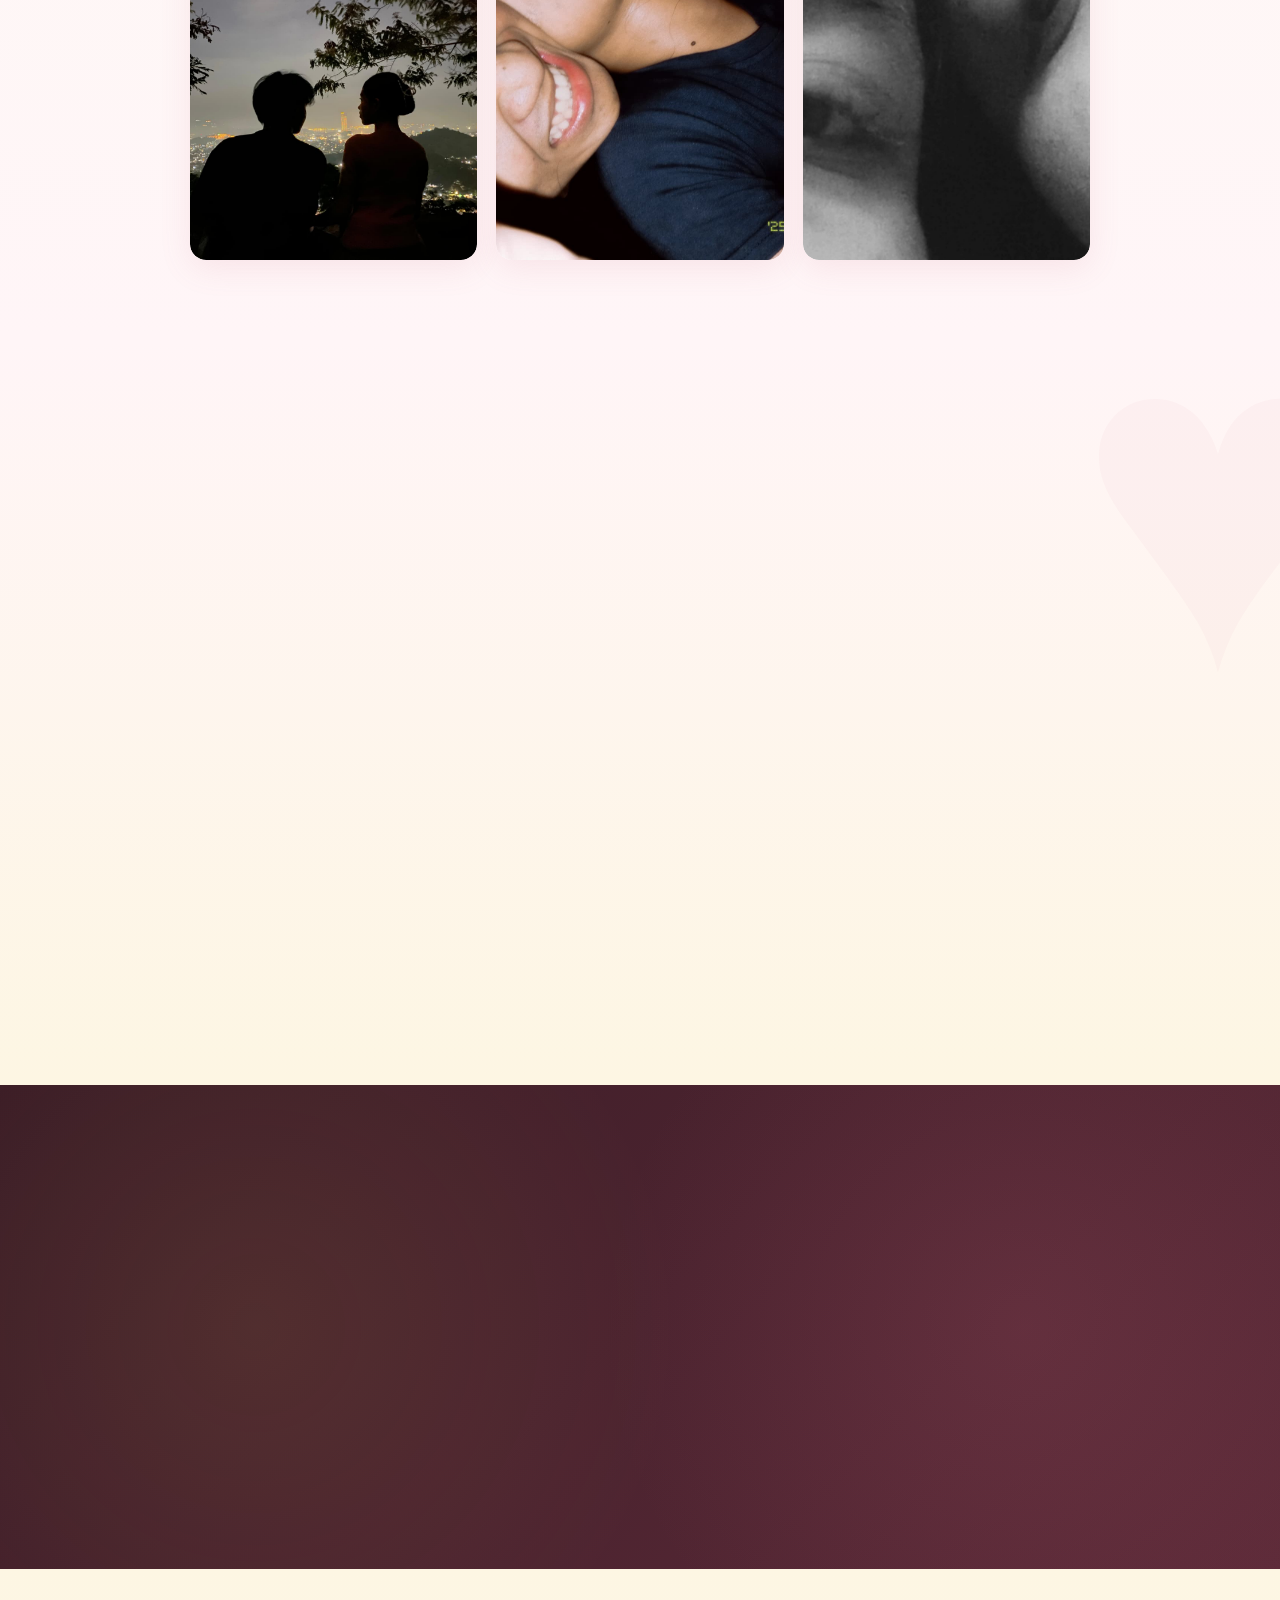
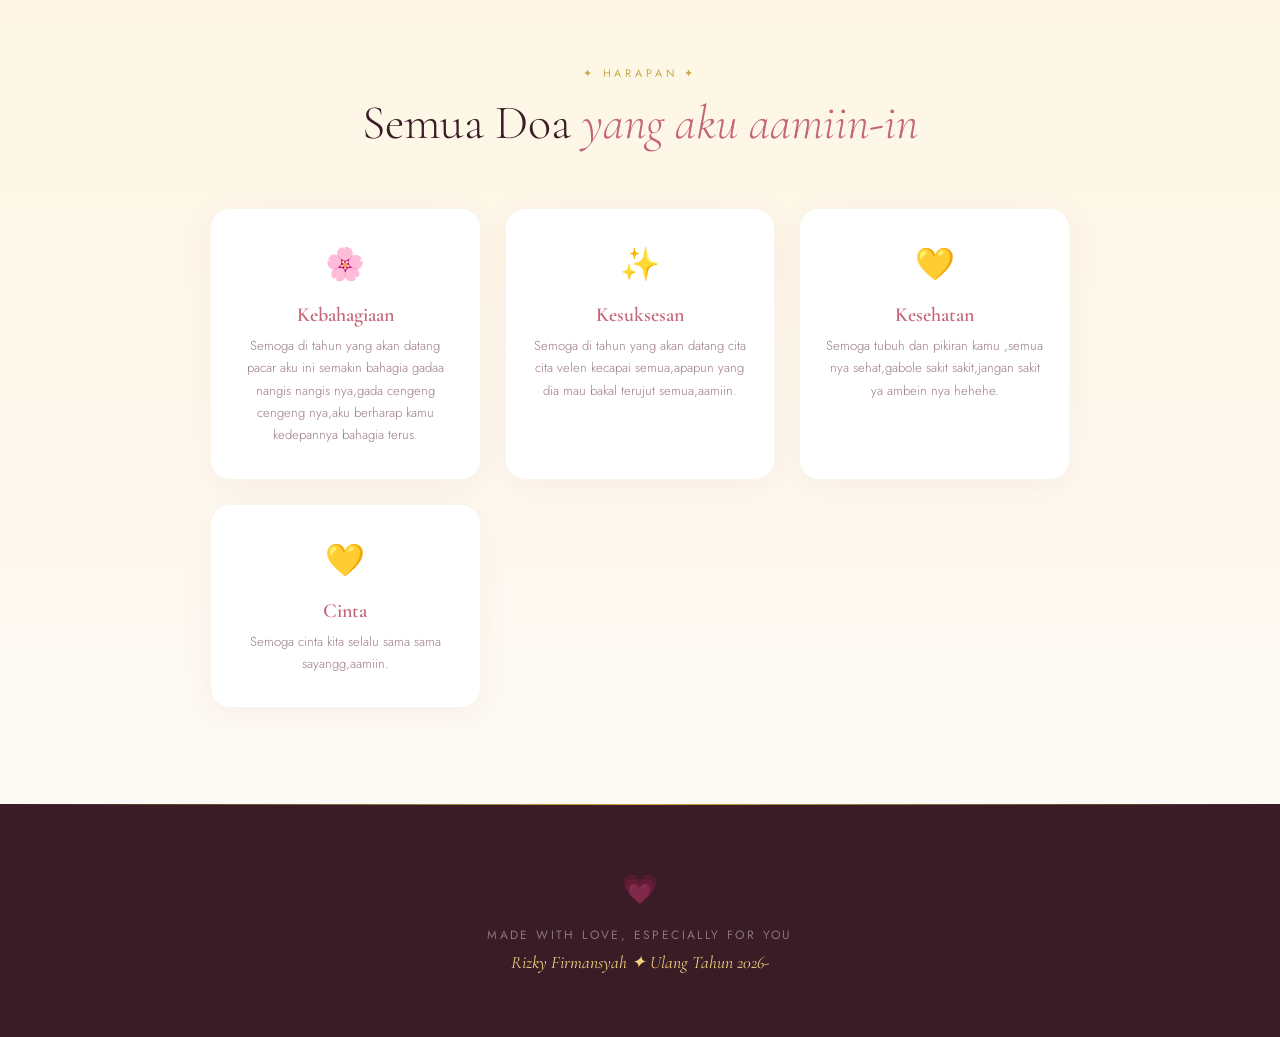
==== commit 74e38076: "updatetipis" ====
--- a/index.html
+++ b/index.html
@@ -5,728 +5,25 @@
   <meta name="viewport" content="width=device-width, initial-scale=1.0" />
   <title>Happy Birthday ✨</title>
   <link href="https://fonts.googleapis.com/css2?family=Cormorant+Garamond:ital,wght@0,300;0,400;0,600;1,300;1,400&family=Jost:wght@200;300;400;500&display=swap" rel="stylesheet" />
-  <style>
-    *, *::before, *::after { margin: 0; padding: 0; box-sizing: border-box; }
-
-    :root {
-      --pink-deep:   #c4657a;
-      --pink-mid:    #e8a0b0;
-      --pink-light:  #fce8ed;
-      --pink-pale:   #fff5f7;
-      --gold:        #c9a84c;
-      --gold-light:  #f0d080;
-      --gold-pale:   #fdf6e3;
-      --cream:       #fdfaf5;
-      --dark:        #3a1c26;
-    }
-
-    html { scroll-behavior: smooth; }
-
-    body {
-      font-family: 'Jost', sans-serif;
-      background: var(--cream);
-      color: var(--dark);
-      overflow-x: hidden;
-    }
-
-    /* ── PARTICLE CANVAS ── */
-    #particles {
-      position: fixed; inset: 0;
-      pointer-events: none;
-      z-index: 0;
-    }
-
-    /* ── HERO ── */
-    .hero {
-      position: relative;
-      min-height: 100vh;
-      display: flex;
-      flex-direction: column;
-      align-items: center;
-      justify-content: center;
-      text-align: center;
-      padding: 2rem;
-      overflow: hidden;
-      background: radial-gradient(ellipse at 60% 30%, #fce8ed 0%, #fff5f7 40%, #fdfaf5 100%);
-    }
-
-    .hero::before {
-      content: '';
-      position: absolute;
-      inset: 0;
-      background:
-        radial-gradient(circle at 20% 80%, rgba(196,101,122,.12) 0%, transparent 50%),
-        radial-gradient(circle at 80% 20%, rgba(201,168,76,.10) 0%, transparent 50%);
-      z-index: 1;
-    }
-
-    .hero-inner { position: relative; z-index: 2; }
-
-    .badge {
-      display: inline-block;
-      font-family: 'Jost', sans-serif;
-      font-weight: 300;
-      font-size: .72rem;
-      letter-spacing: .35em;
-      text-transform: uppercase;
-      color: var(--gold);
-      border: 1px solid var(--gold-light);
-      padding: .45rem 1.4rem;
-      border-radius: 99px;
-      margin-bottom: 2rem;
-      opacity: 0;
-      animation: fadeUp .8s .2s ease forwards;
-    }
-
-    .hero-title {
-      font-family: 'Cormorant Garamond', serif;
-      font-weight: 300;
-      font-size: clamp(3.2rem, 10vw, 7.5rem);
-      line-height: 1.05;
-      color: var(--dark);
-      opacity: 0;
-      animation: fadeUp .9s .4s ease forwards;
-    }
-
-    .hero-title em {
-      font-style: italic;
-      color: var(--pink-deep);
-    }
-
-    .hero-name {
-      font-family: 'Cormorant Garamond', serif;
-      font-weight: 600;
-      font-style: italic;
-      font-size: clamp(2.8rem, 9vw, 6.5rem);
-      background: linear-gradient(135deg, var(--pink-deep), var(--gold));
-      -webkit-background-clip: text;
-      -webkit-text-fill-color: transparent;
-      background-clip: text;
-      margin-top: .2rem;
-      opacity: 0;
-      animation: fadeUp .9s .6s ease forwards;
-    }
-
-    .hero-sub {
-      font-size: .9rem;
-      font-weight: 300;
-      letter-spacing: .12em;
-      color: var(--pink-mid);
-      margin-top: 1.6rem;
-      opacity: 0;
-      animation: fadeUp .9s .8s ease forwards;
-    }
-
-    .scroll-hint {
-      position: absolute;
-      bottom: 2.5rem;
-      left: 50%;
-      transform: translateX(-50%);
-      z-index: 2;
-      display: flex;
-      flex-direction: column;
-      align-items: center;
-      gap: .5rem;
-      opacity: 0;
-      animation: fadeIn 1s 1.4s ease forwards;
-    }
-
-    .scroll-hint span {
-      font-size: .65rem;
-      letter-spacing: .25em;
-      text-transform: uppercase;
-      color: var(--gold);
-    }
-
-    .scroll-line {
-      width: 1px;
-      height: 50px;
-      background: linear-gradient(to bottom, var(--gold), transparent);
-      animation: scrollPulse 2s infinite;
-    }
-
-    /* ── DIVIDER ── */
-    .divider {
-      display: flex;
-      align-items: center;
-      gap: 1.2rem;
-      padding: 0 2rem;
-      max-width: 600px;
-      margin: 0 auto;
-    }
-
-    .divider-line {
-      flex: 1;
-      height: 1px;
-      background: linear-gradient(to right, transparent, var(--gold-light), transparent);
-    }
-
-    .divider-icon {
-      color: var(--gold);
-      font-size: 1.1rem;
-    }
-
-    /* ── PHOTO SECTION ── */
-    .photo-section {
-      padding: 5rem 2rem;
-      background: linear-gradient(180deg, var(--cream) 0%, var(--pink-pale) 100%);
-    }
-
-    .section-label {
-      text-align: center;
-      font-size: .68rem;
-      letter-spacing: .35em;
-      text-transform: uppercase;
-      color: var(--gold);
-      margin-bottom: .8rem;
-    }
-
-    .section-title {
-      font-family: 'Cormorant Garamond', serif;
-      font-weight: 300;
-      font-size: clamp(2rem, 5vw, 3rem);
-      text-align: center;
-      color: var(--dark);
-      margin-bottom: 3.5rem;
-    }
-
-    .section-title em {
-      font-style: italic;
-      color: var(--pink-deep);
-    }
-
-    .photo-grid {
-      display: grid;
-      grid-template-columns: repeat(3, 1fr);
-      gap: 1.2rem;
-      max-width: 900px;
-      margin: 0 auto;
-    }
-
-    @media (max-width: 600px) {
-      .photo-grid { grid-template-columns: repeat(2, 1fr); }
-      .photo-grid .photo-main { grid-column: 1 / -1; }
-    }
-    .photo-caption{
-      margin-top: 10px;
-      text-align: center;
-      font-size: 14px;
-      color: #b06a7b;
-      line-height: 1.5;
-      font-weight: 300;
-      letter-spacing: 0.5px;
-      padding: 0 8px;
-    }
-    .photo-frame {
-      position: relative;
-      border-radius: 16px;
-      overflow: hidden;
-      aspect-ratio: 4/5;
-      cursor: pointer;
-      transition: transform .4s cubic-bezier(.34,1.56,.64,1);
-      box-shadow: 0 8px 32px rgba(196,101,122,.12);
-    }
-
-    .photo-frame:hover { transform: translateY(-6px) scale(1.02); }
-
-    .photo-main {
-      aspect-ratio: 3/4;
-      grid-row: span 1;
-    }
-
-    .photo-placeholder {
-      width: 100%;
-      height: 100%;
-      display: flex;
-      flex-direction: column;
-      align-items: center;
-      justify-content: center;
-      gap: .9rem;
-      background: linear-gradient(135deg, var(--pink-light), #fdf0f3);
-      border: 2px dashed var(--pink-mid);
-      border-radius: 16px;
-      transition: all .3s ease;
-    }
-
-    .photo-placeholder:hover {
-      background: linear-gradient(135deg, #fce0e7, var(--pink-light));
-      border-color: var(--pink-deep);
-    }
-
-    .photo-placeholder input[type="file"] {
-      position: absolute;
-      inset: 0;
-      opacity: 0;
-      cursor: pointer;
-      width: 100%;
-      height: 100%;
-    }
-
-    .upload-icon {
-      width: 48px;
-      height: 48px;
-      border-radius: 50%;
-      background: linear-gradient(135deg, var(--pink-deep), var(--gold));
-      display: flex;
-      align-items: center;
-      justify-content: center;
-      color: white;
-      font-size: 1.2rem;
-      flex-shrink: 0;
-    }
-
-    .upload-text {
-      font-size: .78rem;
-      font-weight: 300;
-      letter-spacing: .08em;
-      color: var(--pink-deep);
-      text-align: center;
-      padding: 0 .5rem;
-    }
-
-
-    .photo-placeholder{
-    padding: 0;
-    overflow: hidden;
-    border: none;
-    background: transparent;
-    }
-
-  .photo-img{
-  width:100%;
-  height:100%;
-  object-fit:cover;
-  display:block;
-  }
-    .photo-overlay {
-      position: absolute;
-      inset: 0;
-      background: linear-gradient(to top, rgba(58,28,38,.5) 0%, transparent 50%);
-      border-radius: 16px;
-      opacity: 0;
-      transition: opacity .3s ease;
-    }
-
-    .photo-frame:hover .photo-overlay { opacity: 1; }
-
-    /* ── MESSAGE SECTION ── */
-    .message-section {
-      padding: 6rem 2rem;
-      background: linear-gradient(180deg, var(--pink-pale) 0%, var(--gold-pale) 100%);
-      position: relative;
-      overflow: hidden;
-    }
-
-    .message-section::before {
-      content: '♥';
-      position: absolute;
-      font-size: 30rem;
-      color: rgba(196,101,122,.04);
-      top: -5rem;
-      right: -5rem;
-      line-height: 1;
-      pointer-events: none;
-    }
-
-    .message-card {
-      max-width: 680px;
-      margin: 0 auto;
-      background: rgba(255,255,255,.7);
-      backdrop-filter: blur(20px);
-      border-radius: 24px;
-      padding: 3.5rem;
-      border: 1px solid rgba(201,168,76,.2);
-      box-shadow: 0 20px 60px rgba(196,101,122,.08), 0 4px 16px rgba(201,168,76,.06);
-      position: relative;
-    }
-
-    .message-card::before {
-      content: '\201C';
-      font-family: 'Cormorant Garamond', serif;
-      font-size: 8rem;
-      line-height: .7;
-      color: var(--gold-light);
-      position: absolute;
-      top: 1.5rem;
-      left: 2rem;
-      pointer-events: none;
-    }
-
-    .message-text {
-      font-family: 'Cormorant Garamond', serif;
-      font-size: clamp(1.25rem, 2.5vw, 1.7rem);
-      font-weight: 300;
-      line-height: 1.8;
-      color: var(--dark);
-      font-style: italic;
-      text-align: center;
-      position: relative;
-      z-index: 1;
-      padding-top: .5rem;
-      outline: none;
-      min-height: 120px;
-    }
-
-    .message-text:empty::before {
-      content: 'Tulis pesan manis kamu di sini...';
-      color: var(--pink-mid);
-      font-style: italic;
-    }
-
-    .message-author {
-      text-align: right;
-      font-size: .8rem;
-      letter-spacing: .2em;
-      color: var(--gold);
-      margin-top: 1.5rem;
-      font-weight: 400;
-      text-transform: uppercase;
-    }
-
-    /* ── COUNTDOWN ── */
-    .countdown-section {
-      padding: 5rem 2rem;
-      background: linear-gradient(135deg, var(--dark) 0%, #5c2a38 100%);
-      color: white;
-      text-align: center;
-      position: relative;
-      overflow: hidden;
-    }
-
-    .countdown-section::before {
-      content: '';
-      position: absolute;
-      inset: 0;
-      background:
-        radial-gradient(circle at 20% 50%, rgba(201,168,76,.1) 0%, transparent 40%),
-        radial-gradient(circle at 80% 50%, rgba(196,101,122,.15) 0%, transparent 40%);
-    }
-
-    .countdown-section .section-label { color: var(--gold-light); }
-
-    .countdown-section .section-title {
-      color: white;
-      margin-bottom: 3rem;
-    }
-
-    .countdown-grid {
-      display: flex;
-      justify-content: center;
-      gap: 2rem;
-      flex-wrap: wrap;
-      position: relative;
-    }
-
-    .countdown-item {
-      text-align: center;
-    }
-
-    .countdown-num {
-      font-family: 'Cormorant Garamond', serif;
-      font-weight: 300;
-      font-size: clamp(3rem, 8vw, 5rem);
-      background: linear-gradient(135deg, var(--gold-light), var(--gold));
-      -webkit-background-clip: text;
-      -webkit-text-fill-color: transparent;
-      background-clip: text;
-      line-height: 1;
-      display: block;
-      min-width: 80px;
-    }
-
-    .countdown-label {
-      font-size: .65rem;
-      letter-spacing: .25em;
-      text-transform: uppercase;
-      color: rgba(255,255,255,.5);
-      margin-top: .4rem;
-    }
-
-    .countdown-sep {
-      font-family: 'Cormorant Garamond', serif;
-      font-size: 3rem;
-      color: var(--gold);
-      opacity: .4;
-      align-self: center;
-      padding-bottom: .8rem;
-      animation: blink 1s infinite;
-    }
-
-    /* ── WISH SECTION ── */
-    .wish-section {
-      padding: 6rem 2rem;
-      background: linear-gradient(180deg, var(--gold-pale) 0%, var(--cream) 100%);
-      text-align: center;
-    }
-
-    .wish-list {
-      display: grid;
-      grid-template-columns: repeat(auto-fit, minmax(220px, 1fr));
-      gap: 1.5rem;
-      max-width: 860px;
-      margin: 0 auto;
-    }
-
-    .wish-card {
-      background: white;
-      border-radius: 20px;
-      padding: 2rem 1.5rem;
-      box-shadow: 0 8px 30px rgba(196,101,122,.07);
-      border: 1px solid rgba(201,168,76,.12);
-      transition: transform .3s ease, box-shadow .3s ease;
-    }
-
-    .wish-card:hover {
-      transform: translateY(-4px);
-      box-shadow: 0 16px 40px rgba(196,101,122,.14);
-    }
-
-    .wish-icon {
-      font-size: 2rem;
-      margin-bottom: 1rem;
-      display: block;
-    }
-
-    .wish-title {
-      font-family: 'Cormorant Garamond', serif;
-      font-size: 1.25rem;
-      font-weight: 600;
-      color: var(--pink-deep);
-      margin-bottom: .5rem;
-    }
-
-    .wish-desc {
-      font-size: .82rem;
-      font-weight: 300;
-      color: #9b7a85;
-      line-height: 1.7;
-    }
-
-    /* ── FOOTER ── */
-    .footer {
-      padding: 4rem 2rem;
-      background: var(--dark);
-      text-align: center;
-      color: rgba(255,255,255,.4);
-      position: relative;
-      overflow: hidden;
-    }
-
-    .footer::before {
-      content: '';
-      position: absolute;
-      top: 0; left: 0; right: 0;
-      height: 1px;
-      background: linear-gradient(to right, transparent, var(--gold), transparent);
-    }
-
-    .footer-heart {
-      font-size: 1.8rem;
-      display: block;
-      margin-bottom: 1rem;
-      animation: heartbeat 1.5s infinite;
-    }
-
-    .footer-text {
-      font-size: .75rem;
-      letter-spacing: .2em;
-      text-transform: uppercase;
-    }
-    /* ── MEMORY MODAL ── */
-.memory-modal{
-  position: fixed;
-  inset: 0;
-  background: rgba(0,0,0,.65);
-  backdrop-filter: blur(8px);
-  z-index: 9999;
-
-  display: flex;
-  align-items: center;
-  justify-content: center;
-
-  opacity: 0;
-  visibility: hidden;
-  transition: .3s ease;
-}
-
-.memory-modal.active{
-  opacity: 1;
-  visibility: visible;
-}
-
-.memory-box{
-  width: 90%;
-  max-width: 480px;
-  background: rgba(255,255,255,.92);
-  border-radius: 28px;
-  padding: 1.2rem;
-  animation: popup .35s ease;
-
-  box-shadow:
-    0 20px 50px rgba(0,0,0,.18);
-}
-
-.memory-img{
-  width: 100%;
-  height: 420px;
-  object-fit: cover;
-  border-radius: 20px;
-}
-
-.memory-title{
-  font-family: 'Cormorant Garamond', serif;
-  font-size: 2rem;
-  color: var(--pink-deep);
-  margin-top: 1rem;
-  text-align: center;
-}
-
-.memory-desc{
-  margin-top: .8rem;
-  text-align: center;
-  line-height: 1.8;
-  color: #7c5963;
-  font-size: .95rem;
-  font-weight: 300;
-}
-
-.memory-close{
-  position: absolute;
-  margin-top: -8px;
-  right: 24px;
-  font-size: 2rem;
-  cursor: pointer;
-  color: white;
-  z-index: 2;
-}
-
-@keyframes popup{
-  from{
-    transform: scale(.8);
-    opacity: 0;
-  }
-
-  to{
-    transform: scale(1);
-    opacity: 1;
-  }
-}
-
-    .footer-name {
-      font-family: 'Cormorant Garamond', serif;
-      font-style: italic;
-      font-size: 1.1rem;
-      color: var(--gold-light);
-      margin-top: .5rem;
-    }
-
-    /* ── DATE INPUT ── */
-    .date-input-wrap {
-      text-align: center;
-      margin-bottom: 2.5rem;
-      position: relative;
-    }
-
-    .date-input-wrap label {
-      display: block;
-      font-size: .7rem;
-      letter-spacing: .2em;
-      text-transform: uppercase;
-      color: rgba(255,255,255,.4);
-      margin-bottom: .6rem;
-    }
-
-    .date-input-wrap input[type="date"] {
-      background: rgba(255,255,255,.07);
-      border: 1px solid rgba(201,168,76,.3);
-      border-radius: 12px;
-      padding: .6rem 1.2rem;
-      color: white;
-      font-family: 'Jost', sans-serif;
-      font-size: .85rem;
-      letter-spacing: .05em;
-      outline: none;
-      cursor: pointer;
-      text-align: center;
-    }
-
-    .date-input-wrap input[type="date"]::-webkit-calendar-picker-indicator {
-      filter: invert(1) opacity(.5);
-    }
-
-    /* ── ANIMATIONS ── */
-    @keyframes fadeUp {
-      from { opacity: 0; transform: translateY(28px); }
-      to   { opacity: 1; transform: translateY(0); }
-    }
-
-    @keyframes fadeIn {
-      from { opacity: 0; }
-      to   { opacity: 1; }
-    }
-
-    @keyframes scrollPulse {
-      0%, 100% { opacity: .3; }
-      50%       { opacity: 1; }
-    }
-
-    @keyframes heartbeat {
-      0%, 100% { transform: scale(1); }
-      20%       { transform: scale(1.2); }
-      40%       { transform: scale(1); }
-      60%       { transform: scale(1.1); }
-    }
-
-    @keyframes blink {
-      0%, 100% { opacity: .4; }
-      50%       { opacity: .1; }
-    }
-
-    @keyframes float {
-      0%, 100% { transform: translateY(0) rotate(0deg); }
-      33%       { transform: translateY(-18px) rotate(3deg); }
-      66%       { transform: translateY(-8px) rotate(-2deg); }
-    }
-
-    /* ── SCROLL REVEAL ── */
-    .reveal {
-      opacity: 0;
-      transform: translateY(36px);
-      transition: opacity .8s ease, transform .8s ease;
-    }
-
-    .reveal.visible {
-      opacity: 1;
-      transform: translateY(0);
-    }
-
-
-    /* ── MUSIC BTN ── */
-    .music-btn {
-      position: fixed;
-      top: 1.5rem;
-      right: 1.5rem;
-      width: 44px;
-      height: 44px;
-      border-radius: 50%;
-      background: rgba(255,255,255,.85);
-      backdrop-filter: blur(10px);
-      border: 1px solid var(--gold-light);
-      cursor: pointer;
-      z-index: 100;
-      display: flex;
-      align-items: center;
-      justify-content: center;
-      font-size: 1.1rem;
-      box-shadow: 0 4px 20px rgba(196,101,122,.15);
-      transition: transform .2s ease;
-      animation: fadeIn 1s 1.6s both;
-    }
-
-    .music-btn:hover { transform: scale(1.1); }
-  </style>
+  <link rel="stylesheet" href="style.css">
 </head>
 <body>
+  <!-- BURGER -->
+<div class="burger-btn" onclick="toggleSidebar()">
+  ☰
+</div>
+
+<!-- SIDEBAR -->
+<div class="sidebar" id="sidebar">
+
+  <div class="sidebar-top">
+    <h2>VELENULTAH ✨</h2>
+  </div>
+
+  <a href="index.html">Home</a>
+  <a href="about.html">About</a>
+
+</div>
 
 <canvas id="particles"></canvas>
 
@@ -747,6 +44,8 @@
   </div>
 </section>
 
+
+
 <!-- PHOTO SECTION -->
 <section class="photo-section">
   <div class="reveal">
@@ -784,8 +83,8 @@
   <div class="photo-frame"
     onclick="openMemory(
     'c.jpeg',
-    'Momen Spesial',
-    'Momen ini sangat berarti bagi aku karena kita merayakan perayaan yang indah bersama keluarga.'
+    'ini ft di ohsome',
+    'ini foto kamu nyuruh marah marah anjir,karna aku foto nya ga bener,maafff yee hehehhee.'
   )">
     <div class="photo-placeholder">
       <img src="c.jpeg" class="photo-img">
@@ -796,8 +95,8 @@
   <div class="photo-frame"
     onclick="openMemory(
     'd.jpeg',
-    'Momen Spesial',
-    'Momen ini sangat berarti bagi aku karena kita merayakan perayaan yang indah bersama keluarga.'
+    'Foto di gunung kucingg',
+    'Ini foto kita di gunungg kucing,kamu happy bangtt kesini,walaupun kamu ngeluh perut sama ambein kmu sakit awoawokowakokwa.'
   )">
     <div class="photo-placeholder">
       <img src="d.jpeg" class="photo-img">
@@ -818,11 +117,19 @@
   </div>
 
 
-    <div class="photo-frame">
-    <div class="photo-placeholder">
-      <img src="foto6.jpg" class="photo-img">
-    </div>
-    <div class="photo-overlay"></div>
+
+
+   <div class="photo-frame"
+    onclick="openMemory(
+    'f.jpeg',
+    'foto aku paling bagus ktnya',
+    'kata kamu ini foto aku senyum paling baguss,iyaa taa,aku ngerasanya engga si awoaokowakoakwokaw,tapi oke laa tone warna nyaaaaaaaaa,kerennn.'
+  )">
+    <div class="photo-placeholder">
+      <img src="f.jpeg" class="photo-img">
+    </div>
+    <div class="photo-overlay"></div>
+  </div>
 
 </div>
   </div>
@@ -834,8 +141,8 @@
     <p class="section-label">✦ Dari Hati ✦</p>
     <h2 class="section-title">Pesan <em>Untukmu</em></h2>
     <div class="message-card">
-      <p class="message-text" contenteditable="true" spellcheck="false">Kamu adalah alasan di balik senyumku setiap hari. Di hari yang spesial ini, aku hanya ingin kamu tahu betapa berartinya kamu bagiku — lebih dari yang bisa kuungkapkan dengan kata-kata. Selamat ulang tahun, sayangku.</p>
-      <p class="message-author" contenteditable="true" spellcheck="false">— Dengan cinta, Nama Kamu</p>
+      <p class="message-text"  spellcheck="false">Kamu adalah alasan di balik senyumku setiap hari. Di hari yang spesial ini, aku hanya ingin kamu tahu betapa berartinya kamu bagiku — lebih dari yang bisa kuungkapkan dengan kata-kata. Selamat ulang tahun, sayangku.</p>
+      <p class="message-author"  spellcheck="false">— Dengan cinta, Nama Kamu</p>
     </div>
   </div>
 </section>
@@ -905,164 +212,8 @@
   <source src="p.mp3" type="audio/mpeg" />
 </audio>
 
-<script>
-/* ═══════════════════════════════
-   PARTICLES
-═══════════════════════════════ */
-const canvas = document.getElementById('particles');
-const ctx = canvas.getContext('2d');
-let W, H, particles = [];
-
-function resize() {
-  W = canvas.width  = window.innerWidth;
-  H = canvas.height = window.innerHeight;
-}
-resize();
-window.addEventListener('resize', resize);
-
-const SHAPES = ['♥', '✦', '·', '°'];
-
-class Particle {
-  constructor() { this.reset(true); }
-  reset(init = false) {
-    this.x     = Math.random() * W;
-    this.y     = init ? Math.random() * H : H + 20;
-    this.size  = Math.random() * 14 + 6;
-    this.speed = Math.random() * .5 + .15;
-    this.opacity = Math.random() * .35 + .05;
-    this.shape = SHAPES[Math.floor(Math.random() * SHAPES.length)];
-    this.drift = (Math.random() - .5) * .3;
-    this.hue   = Math.random() > .5 ? '#c4657a' : '#c9a84c';
-    this.spin  = (Math.random() - .5) * .02;
-    this.angle = Math.random() * Math.PI * 2;
-  }
-  update() {
-    this.y     -= this.speed;
-    this.x     += this.drift;
-    this.angle += this.spin;
-    if (this.y < -30) this.reset();
-  }
-  draw() {
-    ctx.save();
-    ctx.translate(this.x, this.y);
-    ctx.rotate(this.angle);
-    ctx.globalAlpha = this.opacity;
-    ctx.fillStyle   = this.hue;
-    ctx.font        = `${this.size}px serif`;
-    ctx.textAlign   = 'center';
-    ctx.textBaseline = 'middle';
-    ctx.fillText(this.shape, 0, 0);
-    ctx.restore();
-  }
-}
-
-for (let i = 0; i < 60; i++) particles.push(new Particle());
-
-function animate() {
-  ctx.clearRect(0, 0, W, H);
-  particles.forEach(p => { p.update(); p.draw(); });
-  requestAnimationFrame(animate);
-}
-animate();
-
-/* ═══════════════════════════════
-   SCROLL REVEAL
-═══════════════════════════════ */
-const revealEls = document.querySelectorAll('.reveal');
-const io = new IntersectionObserver(entries => {
-  entries.forEach(e => { if (e.isIntersecting) { e.target.classList.add('visible'); io.unobserve(e.target); } });
-}, { threshold: 0.1 });
-revealEls.forEach(el => io.observe(el));
-
-
-/* ═══════════════════════════════
-   COUNTDOWN
-═══════════════════════════════ */
-let countdownInterval = null;
-
-function startCountdown() {
-
-  // Tanggal tetap: 17 Juni 2026
-  const target = new Date("2026-06-17T00:00:00");
-
-  if (countdownInterval) clearInterval(countdownInterval);
-
-  function tick() {
-    const now = new Date();
-    const diff = target - now;
-
-    const d = Math.floor(diff / 86400000);
-    const h = Math.floor((diff % 86400000) / 3600000);
-    const m = Math.floor((diff % 3600000) / 60000);
-    const s = Math.floor((diff % 60000) / 1000);
-
-    document.getElementById('cd-days').textContent = String(d).padStart(2, '0');
-    document.getElementById('cd-hours').textContent = String(h).padStart(2, '0');
-    document.getElementById('cd-mins').textContent = String(m).padStart(2, '0');
-    document.getElementById('cd-secs').textContent = String(s).padStart(2, '0');
-  }
-
-  tick();
-  countdownInterval = setInterval(tick, 1000);
-}
-
-startCountdown();
-
-
-/* ═══════════════════════════════
-   MUSIC TOGGLE
-═══════════════════════════════ */
-const musicBtn = document.getElementById('musicBtn');
-const bgMusic  = document.getElementById('bgMusic');
-let playing = false;
-
-musicBtn.addEventListener('click', () => {
-  if (playing) {
-    bgMusic.pause();
-    musicBtn.textContent = '🎵';
-  } else {
-    bgMusic.play().catch(() => {});
-    musicBtn.textContent = '⏸';
-  }
-  playing = !playing;
-});
-
-/* ═══════════════════════════════
-   CONFETTI ON HERO CLICK
-═══════════════════════════════ */
-document.querySelector('.hero').addEventListener('click', burst);
-
-function burst() {
-  for (let i = 0; i < 12; i++) {
-    const p = new Particle();
-    p.x = Math.random() * W;
-    p.y = Math.random() * H * .6;
-    p.size = Math.random() * 20 + 10;
-    p.opacity = .7;
-    p.speed = Math.random() * 1.5 + .5;
-    particles.push(p);
-  }
-  setTimeout(() => { particles.splice(60); }, 3000);
-}
-
-function openMemory(img, title, desc){
-
-  document.getElementById('memoryModal')
-  .classList.add('active');
-
-  document.getElementById('memoryImg').src = img;
-
-  document.getElementById('memoryTitle').innerText = title;
-
-  document.getElementById('memoryDesc').innerText = desc;
-}
-
-function closeMemory(){
-  document.getElementById('memoryModal')
-  .classList.remove('active');
-}
-
-</script>
+<script src="script.js"></script>
+
 <!-- MEMORY MODAL -->
 <div class="memory-modal" id="memoryModal">
   <div class="memory-box">
--- a/style.css
+++ b/style.css
@@ -0,0 +1,939 @@
+    *, *::before, *::after { margin: 0; padding: 0; box-sizing: border-box; }
+
+    :root {
+      --pink-deep:   #c4657a;
+      --pink-mid:    #e8a0b0;
+      --pink-light:  #fce8ed;
+      --pink-pale:   #fff5f7;
+      --gold:        #c9a84c;
+      --gold-light:  #f0d080;
+      --gold-pale:   #fdf6e3;
+      --cream:       #fdfaf5;
+      --dark:        #3a1c26;
+    }
+
+    html { scroll-behavior: smooth; }
+
+    body {
+      font-family: 'Jost', sans-serif;
+      background: var(--cream);
+      color: var(--dark);
+      overflow-x: hidden;
+    }
+
+    /* ── PARTICLE CANVAS ── */
+    #particles {
+      position: fixed; inset: 0;
+      pointer-events: none;
+      z-index: 0;
+    }
+
+    /* ───────── BURGER ───────── */
+
+.burger-btn{
+  position: fixed;
+  top: 20px;
+  left: 20px;
+
+  width: 50px;
+  height: 50px;
+
+  border-radius: 16px;
+
+  background: rgba(255,255,255,.75);
+
+  backdrop-filter: blur(14px);
+
+  border: 1px solid rgba(255,255,255,.2);
+
+  display: flex;
+  align-items: center;
+  justify-content: center;
+
+  font-size: 1.5rem;
+
+  cursor: pointer;
+
+  z-index: 99999;
+
+  transition: .3s ease;
+
+  box-shadow:
+    0 10px 30px rgba(0,0,0,.08);
+}
+
+.burger-btn:hover{
+  transform: scale(1.08);
+}
+
+/* ───────── SIDEBAR ───────── */
+
+.sidebar{
+  position: fixed;
+
+  top: 0;
+  left: -280px;
+
+  width: 260px;
+  height: 100vh;
+
+  background: rgba(255,255,255,.82);
+
+  backdrop-filter: blur(20px);
+
+  padding: 90px 30px;
+
+  z-index: 9999;
+
+  transition: .4s ease;
+
+  display: flex;
+  flex-direction: column;
+
+  gap: 20px;
+
+  border-right:
+    1px solid rgba(255,255,255,.2);
+
+  box-shadow:
+    0 10px 40px rgba(0,0,0,.08);
+}
+
+.sidebar.active{
+  left: 0;
+}
+
+.sidebar-top h2{
+  font-size: 1.1rem;
+  margin-bottom: 30px;
+  color: #c4657a;
+}
+
+.sidebar a{
+  text-decoration: none;
+
+  color: #333;
+
+  font-size: 1rem;
+
+  transition: .3s ease;
+}
+
+.sidebar a:hover{
+  transform: translateX(8px);
+
+  color: #c4657a;
+}
+
+/* ───────── MOBILE ───────── */
+
+@media (max-width: 768px){
+
+  .sidebar{
+    width: 220px;
+  }
+
+  .burger-btn{
+    width: 46px;
+    height: 46px;
+  }
+
+}
+
+    /* ── HERO ── */
+    .hero {
+      position: relative;
+      min-height: 100vh;
+      display: flex;
+      flex-direction: column;
+      align-items: center;
+      justify-content: center;
+      text-align: center;
+      padding: 2rem;
+      overflow: hidden;
+      background: radial-gradient(ellipse at 60% 30%, #fce8ed 0%, #fff5f7 40%, #fdfaf5 100%);
+    }
+
+    .hero::before {
+      content: '';
+      position: absolute;
+      inset: 0;
+      background:
+        radial-gradient(circle at 20% 80%, rgba(196,101,122,.12) 0%, transparent 50%),
+        radial-gradient(circle at 80% 20%, rgba(201,168,76,.10) 0%, transparent 50%);
+      z-index: 1;
+    }
+
+    .hero-inner { position: relative; z-index: 2; }
+
+    .badge {
+      display: inline-block;
+      font-family: 'Jost', sans-serif;
+      font-weight: 300;
+      font-size: .72rem;
+      letter-spacing: .35em;
+      text-transform: uppercase;
+      color: var(--gold);
+      border: 1px solid var(--gold-light);
+      padding: .45rem 1.4rem;
+      border-radius: 99px;
+      margin-bottom: 2rem;
+      opacity: 0;
+      animation: fadeUp .8s .2s ease forwards;
+    }
+
+    .hero-title {
+      font-family: 'Cormorant Garamond', serif;
+      font-weight: 300;
+      font-size: clamp(3.2rem, 10vw, 7.5rem);
+      line-height: 1.05;
+      color: var(--dark);
+      opacity: 0;
+      animation: fadeUp .9s .4s ease forwards;
+    }
+
+    .hero-title em {
+      font-style: italic;
+      color: var(--pink-deep);
+    }
+
+    .hero-name {
+      font-family: 'Cormorant Garamond', serif;
+      font-weight: 600;
+      font-style: italic;
+      font-size: clamp(2.8rem, 9vw, 6.5rem);
+      background: linear-gradient(135deg, var(--pink-deep), var(--gold));
+      -webkit-background-clip: text;
+      -webkit-text-fill-color: transparent;
+      background-clip: text;
+      margin-top: .2rem;
+      opacity: 0;
+      animation: fadeUp .9s .6s ease forwards;
+    }
+
+    .hero-sub {
+      font-size: .9rem;
+      font-weight: 300;
+      letter-spacing: .12em;
+      color: var(--pink-mid);
+      margin-top: 1.6rem;
+      opacity: 0;
+      animation: fadeUp .9s .8s ease forwards;
+    }
+
+    .scroll-hint {
+      position: absolute;
+      bottom: 2.5rem;
+      left: 50%;
+      transform: translateX(-50%);
+      z-index: 2;
+      display: flex;
+      flex-direction: column;
+      align-items: center;
+      gap: .5rem;
+      opacity: 0;
+      animation: fadeIn 1s 1.4s ease forwards;
+    }
+
+    .scroll-hint span {
+      font-size: .65rem;
+      letter-spacing: .25em;
+      text-transform: uppercase;
+      color: var(--gold);
+    }
+
+    .scroll-line {
+      width: 1px;
+      height: 50px;
+      background: linear-gradient(to bottom, var(--gold), transparent);
+      animation: scrollPulse 2s infinite;
+    }
+
+    /* ── DIVIDER ── */
+    .divider {
+      display: flex;
+      align-items: center;
+      gap: 1.2rem;
+      padding: 0 2rem;
+      max-width: 600px;
+      margin: 0 auto;
+    }
+
+    .divider-line {
+      flex: 1;
+      height: 1px;
+      background: linear-gradient(to right, transparent, var(--gold-light), transparent);
+    }
+
+    .divider-icon {
+      color: var(--gold);
+      font-size: 1.1rem;
+    }
+
+    /* ── PHOTO SECTION ── */
+    .photo-section {
+      padding: 5rem 2rem;
+      background: linear-gradient(180deg, var(--cream) 0%, var(--pink-pale) 100%);
+    }
+
+    .section-label {
+      text-align: center;
+      font-size: .68rem;
+      letter-spacing: .35em;
+      text-transform: uppercase;
+      color: var(--gold);
+      margin-bottom: .8rem;
+    }
+
+    .section-title {
+      font-family: 'Cormorant Garamond', serif;
+      font-weight: 300;
+      font-size: clamp(2rem, 5vw, 3rem);
+      text-align: center;
+      color: var(--dark);
+      margin-bottom: 3.5rem;
+    }
+
+    .section-title em {
+      font-style: italic;
+      color: var(--pink-deep);
+    }
+
+    .photo-grid {
+      display: grid;
+      grid-template-columns: repeat(3, 1fr);
+      gap: 1.2rem;
+      max-width: 900px;
+      margin: 0 auto;
+    }
+
+    @media (max-width: 600px) {
+      .photo-grid { grid-template-columns: repeat(2, 1fr); }
+      .photo-grid .photo-main { grid-column: 1 / -1; }
+    }
+    .photo-caption{
+      margin-top: 10px;
+      text-align: center;
+      font-size: 14px;
+      color: #b06a7b;
+      line-height: 1.5;
+      font-weight: 300;
+      letter-spacing: 0.5px;
+      padding: 0 8px;
+    }
+    .photo-frame {
+      position: relative;
+      border-radius: 16px;
+      overflow: hidden;
+      aspect-ratio: 4/5;
+      cursor: pointer;
+      transition: transform .4s cubic-bezier(.34,1.56,.64,1);
+      box-shadow: 0 8px 32px rgba(196,101,122,.12);
+    }
+
+    .photo-frame:hover { transform: translateY(-6px) scale(1.02); }
+
+    .photo-main {
+      aspect-ratio: 3/4;
+      grid-row: span 1;
+    }
+
+    .photo-placeholder {
+      width: 100%;
+      height: 100%;
+      display: flex;
+      flex-direction: column;
+      align-items: center;
+      justify-content: center;
+      gap: .9rem;
+      background: linear-gradient(135deg, var(--pink-light), #fdf0f3);
+      border: 2px dashed var(--pink-mid);
+      border-radius: 16px;
+      transition: all .3s ease;
+    }
+
+    .photo-placeholder:hover {
+      background: linear-gradient(135deg, #fce0e7, var(--pink-light));
+      border-color: var(--pink-deep);
+    }
+
+    .photo-placeholder input[type="file"] {
+      position: absolute;
+      inset: 0;
+      opacity: 0;
+      cursor: pointer;
+      width: 100%;
+      height: 100%;
+    }
+
+    .upload-icon {
+      width: 48px;
+      height: 48px;
+      border-radius: 50%;
+      background: linear-gradient(135deg, var(--pink-deep), var(--gold));
+      display: flex;
+      align-items: center;
+      justify-content: center;
+      color: white;
+      font-size: 1.2rem;
+      flex-shrink: 0;
+    }
+
+    .upload-text {
+      font-size: .78rem;
+      font-weight: 300;
+      letter-spacing: .08em;
+      color: var(--pink-deep);
+      text-align: center;
+      padding: 0 .5rem;
+    }
+
+
+    .photo-placeholder{
+    padding: 0;
+    overflow: hidden;
+    border: none;
+    background: transparent;
+    }
+
+  .photo-img{
+  width:100%;
+  height:100%;
+  object-fit:cover;
+  display:block;
+  }
+    .photo-overlay {
+      position: absolute;
+      inset: 0;
+      background: linear-gradient(to top, rgba(58,28,38,.5) 0%, transparent 50%);
+      border-radius: 16px;
+      opacity: 0;
+      transition: opacity .3s ease;
+    }
+
+    .photo-frame:hover .photo-overlay { opacity: 1; }
+
+    /* ── MESSAGE SECTION ── */
+    .message-section {
+      padding: 6rem 2rem;
+      background: linear-gradient(180deg, var(--pink-pale) 0%, var(--gold-pale) 100%);
+      position: relative;
+      overflow: hidden;
+    }
+
+    .message-section::before {
+      content: '♥';
+      position: absolute;
+      font-size: 30rem;
+      color: rgba(196,101,122,.04);
+      top: -5rem;
+      right: -5rem;
+      line-height: 1;
+      pointer-events: none;
+    }
+
+    .message-card {
+      max-width: 680px;
+      margin: 0 auto;
+      background: rgba(255,255,255,.7);
+      backdrop-filter: blur(20px);
+      border-radius: 24px;
+      padding: 3.5rem;
+      border: 1px solid rgba(201,168,76,.2);
+      box-shadow: 0 20px 60px rgba(196,101,122,.08), 0 4px 16px rgba(201,168,76,.06);
+      position: relative;
+    }
+
+    .message-card::before {
+      content: '\201C';
+      font-family: 'Cormorant Garamond', serif;
+      font-size: 8rem;
+      line-height: .7;
+      color: var(--gold-light);
+      position: absolute;
+      top: 1.5rem;
+      left: 2rem;
+      pointer-events: none;
+    }
+
+    .message-text {
+      font-family: 'Cormorant Garamond', serif;
+      font-size: clamp(1.25rem, 2.5vw, 1.7rem);
+      font-weight: 300;
+      line-height: 1.8;
+      color: var(--dark);
+      font-style: italic;
+      text-align: center;
+      position: relative;
+      z-index: 1;
+      padding-top: .5rem;
+      outline: none;
+      min-height: 120px;
+    }
+
+    .message-text:empty::before {
+      content: 'Tulis pesan manis kamu di sini...';
+      color: var(--pink-mid);
+      font-style: italic;
+    }
+
+    .message-author {
+      text-align: right;
+      font-size: .8rem;
+      letter-spacing: .2em;
+      color: var(--gold);
+      margin-top: 1.5rem;
+      font-weight: 400;
+      text-transform: uppercase;
+    }
+
+    /* ── COUNTDOWN ── */
+    .countdown-section {
+      padding: 5rem 2rem;
+      background: linear-gradient(135deg, var(--dark) 0%, #5c2a38 100%);
+      color: white;
+      text-align: center;
+      position: relative;
+      overflow: hidden;
+    }
+
+    .countdown-section::before {
+      content: '';
+      position: absolute;
+      inset: 0;
+      background:
+        radial-gradient(circle at 20% 50%, rgba(201,168,76,.1) 0%, transparent 40%),
+        radial-gradient(circle at 80% 50%, rgba(196,101,122,.15) 0%, transparent 40%);
+    }
+
+    .countdown-section .section-label { color: var(--gold-light); }
+
+    .countdown-section .section-title {
+      color: white;
+      margin-bottom: 3rem;
+    }
+
+    .countdown-grid {
+      display: flex;
+      justify-content: center;
+      gap: 2rem;
+      flex-wrap: wrap;
+      position: relative;
+    }
+
+    .countdown-item {
+      text-align: center;
+    }
+
+    .countdown-num {
+      font-family: 'Cormorant Garamond', serif;
+      font-weight: 300;
+      font-size: clamp(3rem, 8vw, 5rem);
+      background: linear-gradient(135deg, var(--gold-light), var(--gold));
+      -webkit-background-clip: text;
+      -webkit-text-fill-color: transparent;
+      background-clip: text;
+      line-height: 1;
+      display: block;
+      min-width: 80px;
+    }
+
+    .countdown-label {
+      font-size: .65rem;
+      letter-spacing: .25em;
+      text-transform: uppercase;
+      color: rgba(255,255,255,.5);
+      margin-top: .4rem;
+    }
+
+    .countdown-sep {
+      font-family: 'Cormorant Garamond', serif;
+      font-size: 3rem;
+      color: var(--gold);
+      opacity: .4;
+      align-self: center;
+      padding-bottom: .8rem;
+      animation: blink 1s infinite;
+    }
+
+    /* ── WISH SECTION ── */
+    .wish-section {
+      padding: 6rem 2rem;
+      background: linear-gradient(180deg, var(--gold-pale) 0%, var(--cream) 100%);
+      text-align: center;
+    }
+
+    .wish-list {
+      display: grid;
+      grid-template-columns: repeat(auto-fit, minmax(220px, 1fr));
+      gap: 1.5rem;
+      max-width: 860px;
+      margin: 0 auto;
+    }
+
+    .wish-card {
+      background: white;
+      border-radius: 20px;
+      padding: 2rem 1.5rem;
+      box-shadow: 0 8px 30px rgba(196,101,122,.07);
+      border: 1px solid rgba(201,168,76,.12);
+      transition: transform .3s ease, box-shadow .3s ease;
+    }
+
+    .wish-card:hover {
+      transform: translateY(-4px);
+      box-shadow: 0 16px 40px rgba(196,101,122,.14);
+    }
+
+    .wish-icon {
+      font-size: 2rem;
+      margin-bottom: 1rem;
+      display: block;
+    }
+
+    .wish-title {
+      font-family: 'Cormorant Garamond', serif;
+      font-size: 1.25rem;
+      font-weight: 600;
+      color: var(--pink-deep);
+      margin-bottom: .5rem;
+    }
+
+    .wish-desc {
+      font-size: .82rem;
+      font-weight: 300;
+      color: #9b7a85;
+      line-height: 1.7;
+    }
+
+    /* ── FOOTER ── */
+    .footer {
+      padding: 4rem 2rem;
+      background: var(--dark);
+      text-align: center;
+      color: rgba(255,255,255,.4);
+      position: relative;
+      overflow: hidden;
+    }
+
+    .footer::before {
+      content: '';
+      position: absolute;
+      top: 0; left: 0; right: 0;
+      height: 1px;
+      background: linear-gradient(to right, transparent, var(--gold), transparent);
+    }
+
+    .footer-heart {
+      font-size: 1.8rem;
+      display: block;
+      margin-bottom: 1rem;
+      animation: heartbeat 1.5s infinite;
+    }
+
+    .footer-text {
+      font-size: .75rem;
+      letter-spacing: .2em;
+      text-transform: uppercase;
+    }
+    /* ── MEMORY MODAL ── */
+.memory-modal{
+  position: fixed;
+  inset: 0;
+  background: rgba(0,0,0,.65);
+  backdrop-filter: blur(8px);
+  z-index: 9999;
+
+  display: flex;
+  align-items: center;
+  justify-content: center;
+
+  opacity: 0;
+  visibility: hidden;
+  transition: .3s ease;
+}
+
+.memory-modal.active{
+  opacity: 1;
+  visibility: visible;
+}
+
+.memory-box{
+  width: 90%;
+  max-width: 480px;
+  background: rgba(255,255,255,.92);
+  border-radius: 28px;
+  padding: 1.2rem;
+  animation: popup .35s ease;
+
+  box-shadow:
+    0 20px 50px rgba(0,0,0,.18);
+}
+.memory-close{
+  color: rgb(0, 0, 0);
+  background: rgba(196,101,122,.8);
+  width: 38px;
+  height: 38px;
+  border-radius: 50%;
+
+  display: flex;
+  align-items: center;
+  justify-content: center;
+
+  font-size: 1.3rem;
+  cursor: pointer;
+
+  position: absolute;
+  top: 15px;
+  right: 15px;
+
+  transition: .3s ease;
+}
+
+.memory-close:hover{
+  transform: rotate(90deg) scale(1.1);
+  background: #c4657a;
+}
+.memory-img{
+  width: 100%;
+  height: 420px;
+  object-fit: cover;
+  border-radius: 20px;
+}
+
+.memory-title{
+  font-family: 'Cormorant Garamond', serif;
+  font-size: 2rem;
+  color: var(--pink-deep);
+  margin-top: 1rem;
+  text-align: center;
+}
+
+.memory-desc{
+  margin-top: .8rem;
+  text-align: center;
+  line-height: 1.8;
+  color: #7c5963;
+  font-size: .95rem;
+  font-weight: 300;
+}
+
+.memory-close{
+  position: absolute;
+  margin-top: -8px;
+  right: 24px;
+  font-size: 2rem;
+  cursor: pointer;
+  color: white;
+  z-index: 2;
+}
+
+@keyframes popup{
+  from{
+    transform: scale(.8);
+    opacity: 0;
+  }
+
+  to{
+    transform: scale(1);
+    opacity: 1;
+  }
+}
+
+/* ── BURGER ── */
+
+.burger-btn{
+  position: fixed;
+  top: 22px;
+  left: 22px;
+
+  width: 48px;
+  height: 48px;
+
+  border-radius: 14px;
+
+  background: rgba(255,255,255,.75);
+  backdrop-filter: blur(12px);
+
+  border: 1px solid rgba(201,168,76,.3);
+
+  display: flex;
+  align-items: center;
+  justify-content: center;
+
+  font-size: 1.4rem;
+  cursor: pointer;
+
+  z-index: 9999;
+
+  box-shadow:
+    0 8px 30px rgba(196,101,122,.12);
+
+  transition: .3s ease;
+}
+
+.burger-btn:hover{
+  transform: scale(1.08);
+}
+
+/* ── SIDEBAR ── */
+
+.sidebar{
+  position: fixed;
+  top: 0;
+  left: -260px;
+
+  width: 240px;
+  height: 100vh;
+
+  background: rgba(255,255,255,.82);
+
+  backdrop-filter: blur(20px);
+
+  z-index: 9998;
+
+  padding: 100px 30px;
+
+  display: flex;
+  flex-direction: column;
+  gap: 20px;
+
+  transition: .4s ease;
+
+  border-right:
+    1px solid rgba(201,168,76,.2);
+}
+
+.sidebar.active{
+  left: 0;
+}
+
+.sidebar a{
+  text-decoration: none;
+
+  color: var(--dark);
+
+  font-size: 1rem;
+  letter-spacing: .08em;
+
+  transition: .3s ease;
+}
+
+.sidebar a:hover{
+  color: var(--pink-deep);
+  transform: translateX(6px);
+}
+
+    .footer-name {
+      font-family: 'Cormorant Garamond', serif;
+      font-style: italic;
+      font-size: 1.1rem;
+      color: var(--gold-light);
+      margin-top: .5rem;
+    }
+
+    /* ── DATE INPUT ── */
+    .date-input-wrap {
+      text-align: center;
+      margin-bottom: 2.5rem;
+      position: relative;
+    }
+
+    .date-input-wrap label {
+      display: block;
+      font-size: .7rem;
+      letter-spacing: .2em;
+      text-transform: uppercase;
+      color: rgba(255,255,255,.4);
+      margin-bottom: .6rem;
+    }
+
+    .date-input-wrap input[type="date"] {
+      background: rgba(255,255,255,.07);
+      border: 1px solid rgba(201,168,76,.3);
+      border-radius: 12px;
+      padding: .6rem 1.2rem;
+      color: white;
+      font-family: 'Jost', sans-serif;
+      font-size: .85rem;
+      letter-spacing: .05em;
+      outline: none;
+      cursor: pointer;
+      text-align: center;
+    }
+
+    .date-input-wrap input[type="date"]::-webkit-calendar-picker-indicator {
+      filter: invert(1) opacity(.5);
+    }
+
+    /* ── ANIMATIONS ── */
+    @keyframes fadeUp {
+      from { opacity: 0; transform: translateY(28px); }
+      to   { opacity: 1; transform: translateY(0); }
+    }
+
+    @keyframes fadeIn {
+      from { opacity: 0; }
+      to   { opacity: 1; }
+    }
+
+    @keyframes scrollPulse {
+      0%, 100% { opacity: .3; }
+      50%       { opacity: 1; }
+    }
+
+    @keyframes heartbeat {
+      0%, 100% { transform: scale(1); }
+      20%       { transform: scale(1.2); }
+      40%       { transform: scale(1); }
+      60%       { transform: scale(1.1); }
+    }
+
+    @keyframes blink {
+      0%, 100% { opacity: .4; }
+      50%       { opacity: .1; }
+    }
+
+    @keyframes float {
+      0%, 100% { transform: translateY(0) rotate(0deg); }
+      33%       { transform: translateY(-18px) rotate(3deg); }
+      66%       { transform: translateY(-8px) rotate(-2deg); }
+    }
+
+    /* ── SCROLL REVEAL ── */
+    .reveal {
+      opacity: 0;
+      transform: translateY(36px);
+      transition: opacity .8s ease, transform .8s ease;
+    }
+
+    .reveal.visible {
+      opacity: 1;
+      transform: translateY(0);
+    }
+
+
+    /* ── MUSIC BTN ── */
+    .music-btn {
+      position: fixed;
+      top: 1.5rem;
+      right: 1.5rem;
+      width: 44px;
+      height: 44px;
+      border-radius: 50%;
+      background: rgba(255,255,255,.85);
+      backdrop-filter: blur(10px);
+      border: 1px solid var(--gold-light);
+      cursor: pointer;
+      z-index: 100;
+      display: flex;
+      align-items: center;
+      justify-content: center;
+      font-size: 1.1rem;
+      box-shadow: 0 4px 20px rgba(196,101,122,.15);
+      transition: transform .2s ease;
+      animation: fadeIn 1s 1.6s both;
+    }
+
+    .music-btn:hover { transform: scale(1.1); }
+  
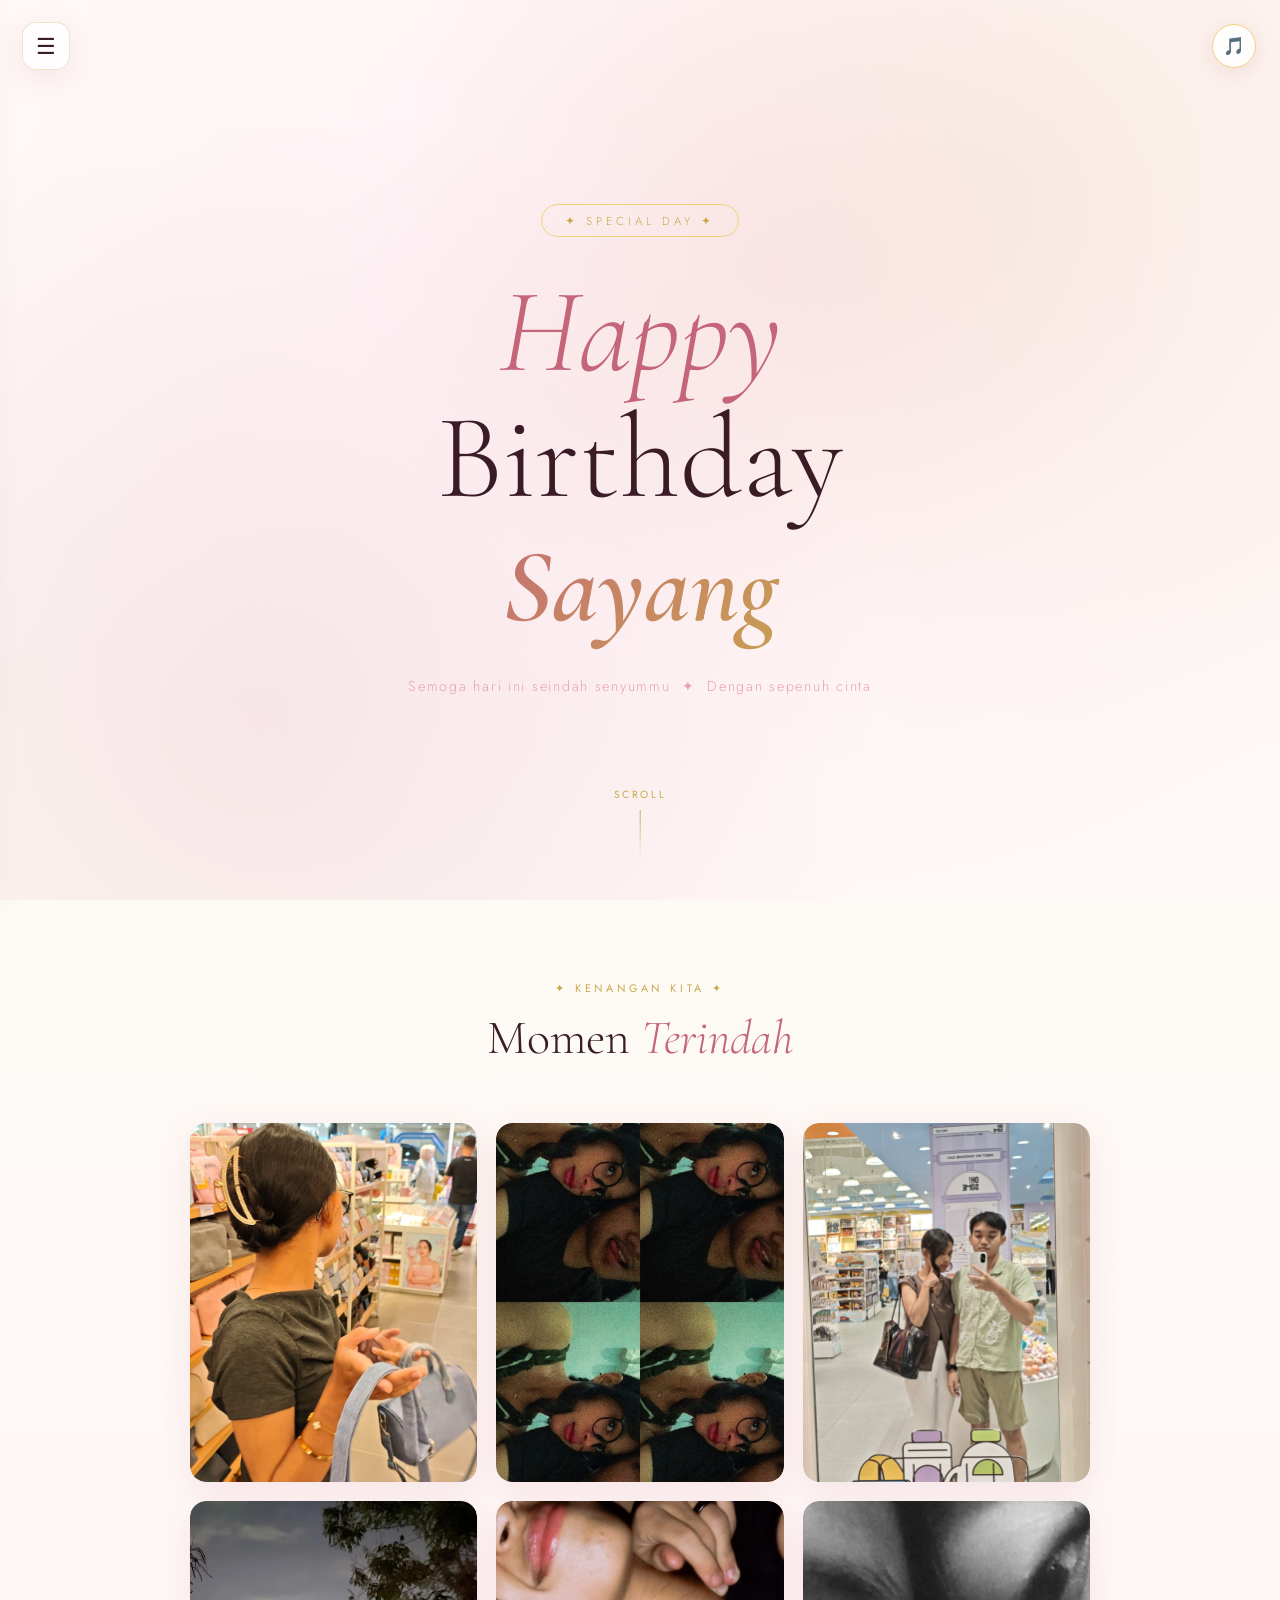
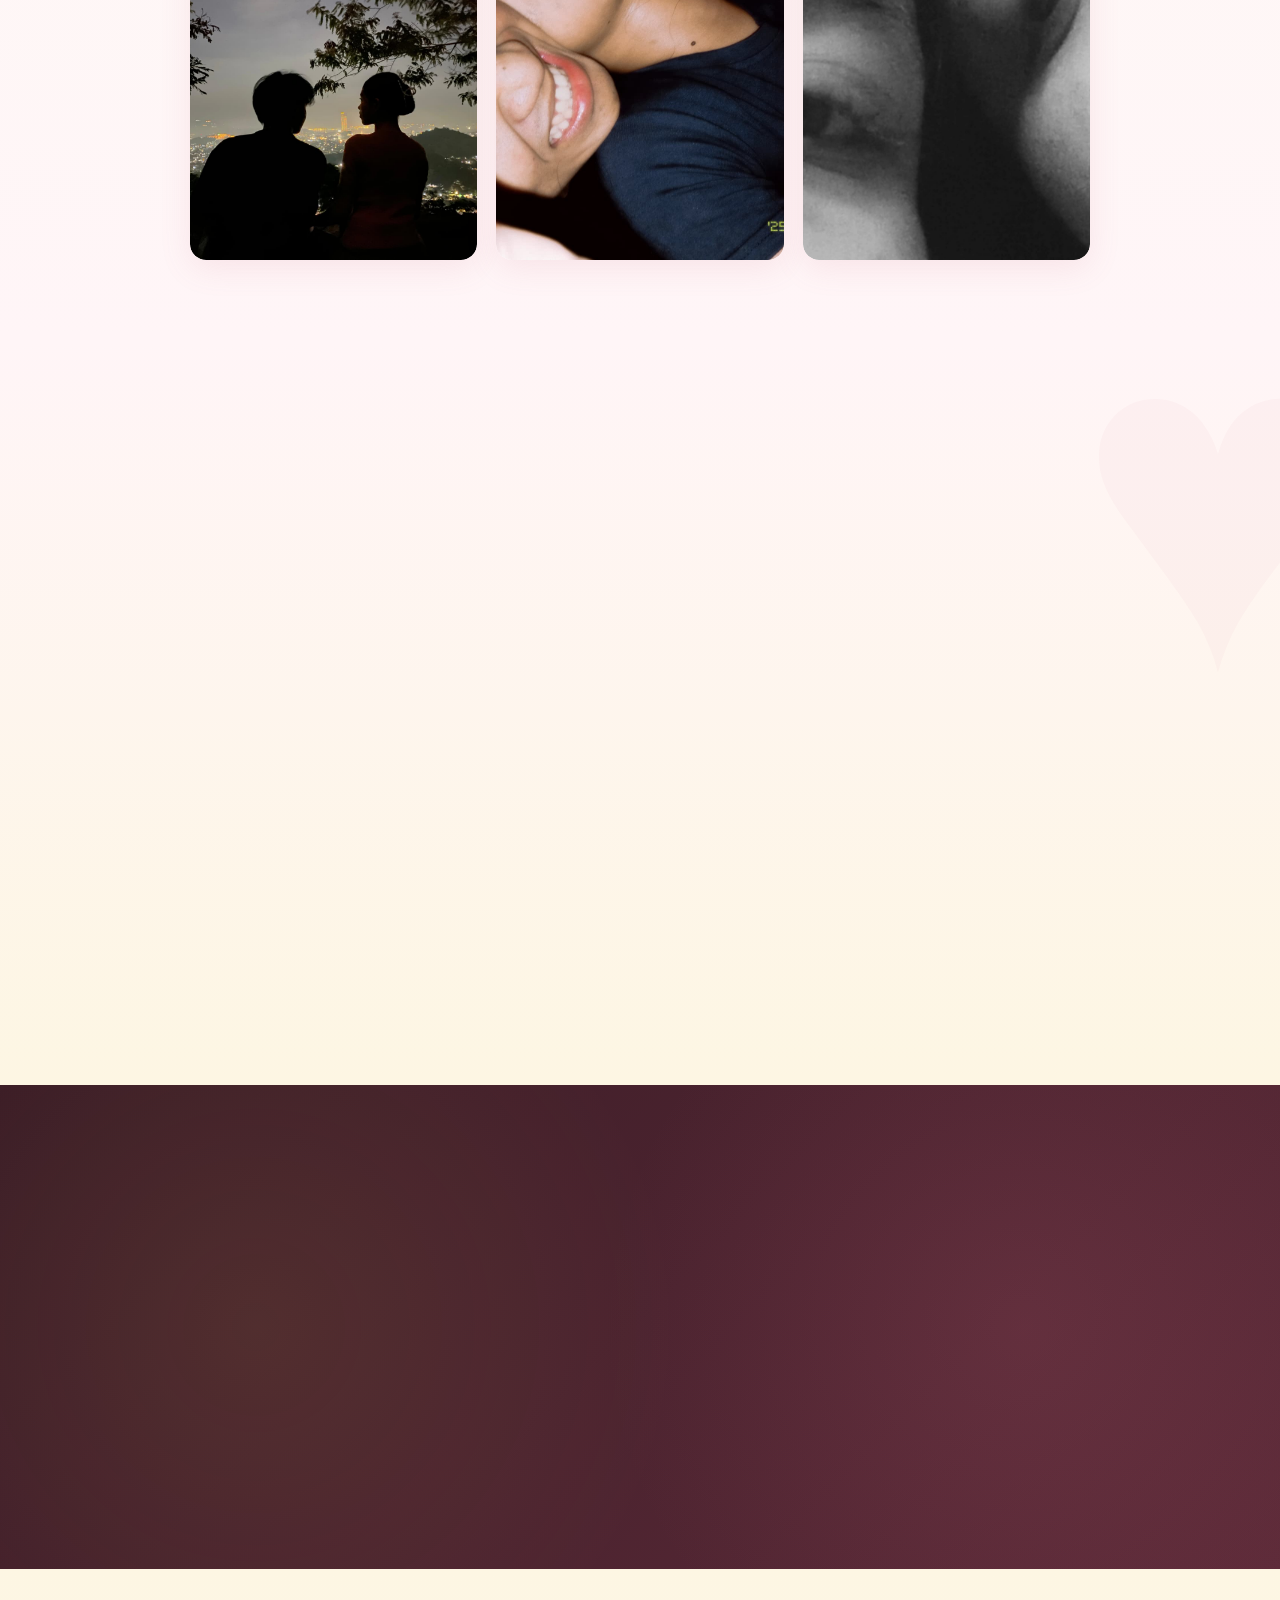
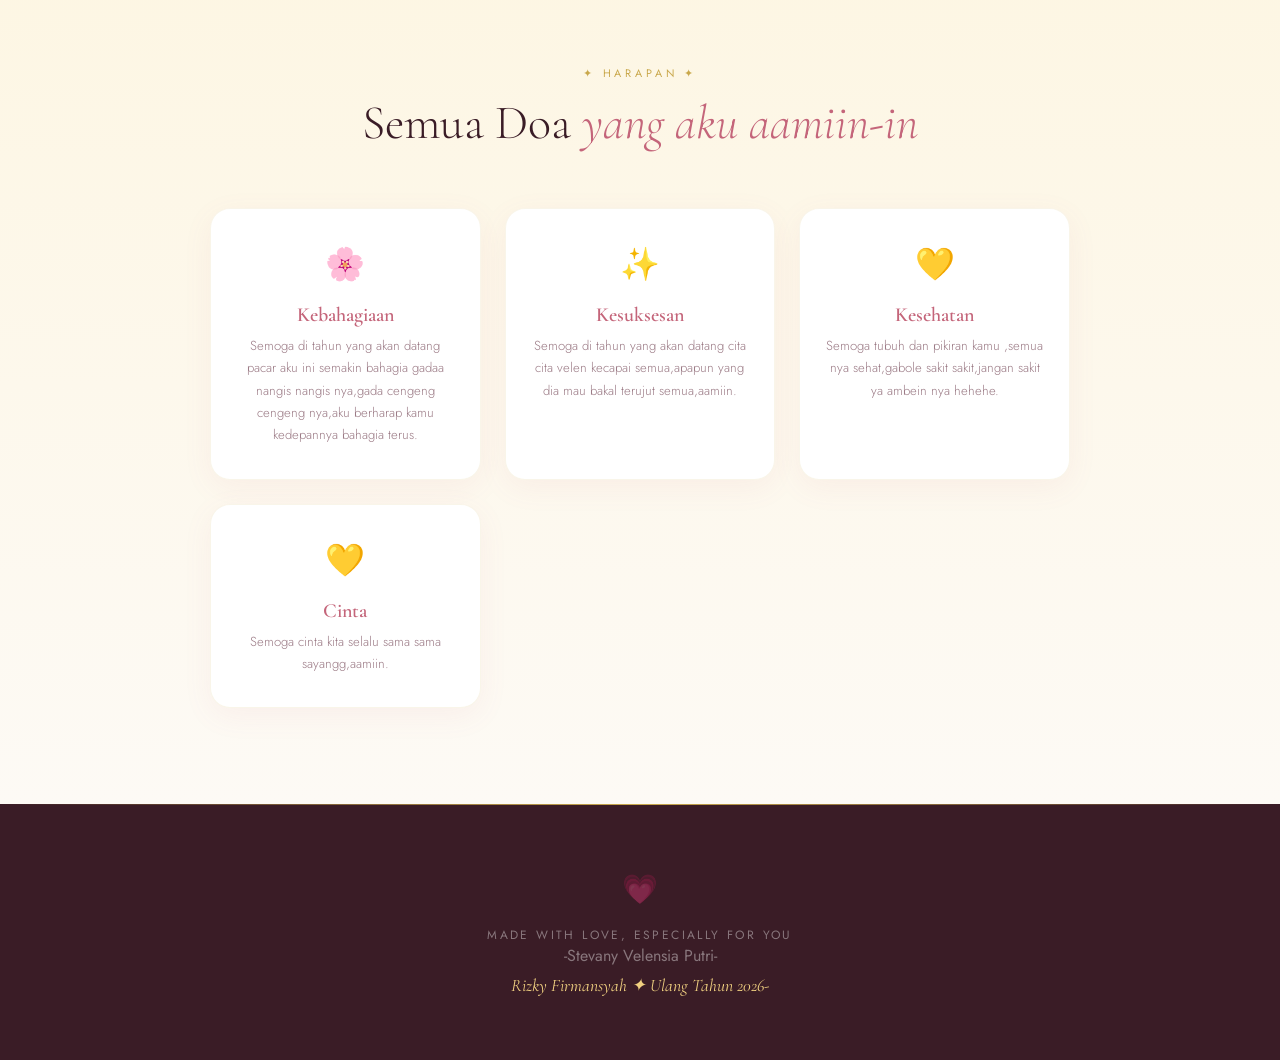
==== commit 3752cc42: "updatebaru" ====
--- a/index.html
+++ b/index.html
@@ -35,10 +35,11 @@
   <div class="hero-inner">
     <div class="badge">✦ Special Day ✦</div>
     <h1 class="hero-title"><em>Happy</em><br>Birthday</h1>
-    <div class="hero-name" contenteditable="true" spellcheck="false">Sayang</div>
-    <p class="hero-sub" contenteditable="true" spellcheck="false">Semoga hari ini seindah senyummu &nbsp;✦&nbsp; Dengan sepenuh cinta</p>
+    <div class="hero-name"  spellcheck="false">Sayang</div>
+    <p class="hero-sub" spellcheck="false">Semoga hari ini seindah senyummu &nbsp;✦&nbsp; Dengan sepenuh cinta</p>
   </div>
   <div class="scroll-hint">
+    
     <span>Scroll</span>
     <div class="scroll-line"></div>
   </div>
@@ -139,10 +140,10 @@
 <section class="message-section">
   <div class="reveal">
     <p class="section-label">✦ Dari Hati ✦</p>
-    <h2 class="section-title">Pesan <em>Untukmu</em></h2>
+    <h2 class="section-title">Pesan Untuk<em>  Stevany Vellensia Putri</em></h2>
     <div class="message-card">
-      <p class="message-text"  spellcheck="false">Kamu adalah alasan di balik senyumku setiap hari. Di hari yang spesial ini, aku hanya ingin kamu tahu betapa berartinya kamu bagiku — lebih dari yang bisa kuungkapkan dengan kata-kata. Selamat ulang tahun, sayangku.</p>
-      <p class="message-author"  spellcheck="false">— Dengan cinta, Nama Kamu</p>
+      <p class="message-text"  spellcheck="false">Kamu adalah alasan di balik senyumku setiap hari. Di hari yang spesial ini, aku hanya ingin kamu tahu betapa berartinya kamu bagiku — lebih dari yang bisa kuungkapkan dengan kata-kata. Selamat ulang tahun, sayangku Stevany Vellensia Putri</p>
+      <p class="message-author"  spellcheck="false">— Lelakimu</p> 
     </div>
   </div>
 </section>
@@ -203,7 +204,8 @@
 <!-- FOOTER -->
 <footer class="footer">
   <span class="footer-heart">💗</span>
-  <p class="footer-text">Made with love, especially for you</p>
+  <p class="footer-text">Made with love, especially for you </p>
+  <p>-Stevany Velensia Putri-</p>
   <p class="footer-name" contenteditable="true" spellcheck="false">Rizky Firmansyah ✦ Ulang Tahun 2026-</p>
 </footer>
 
